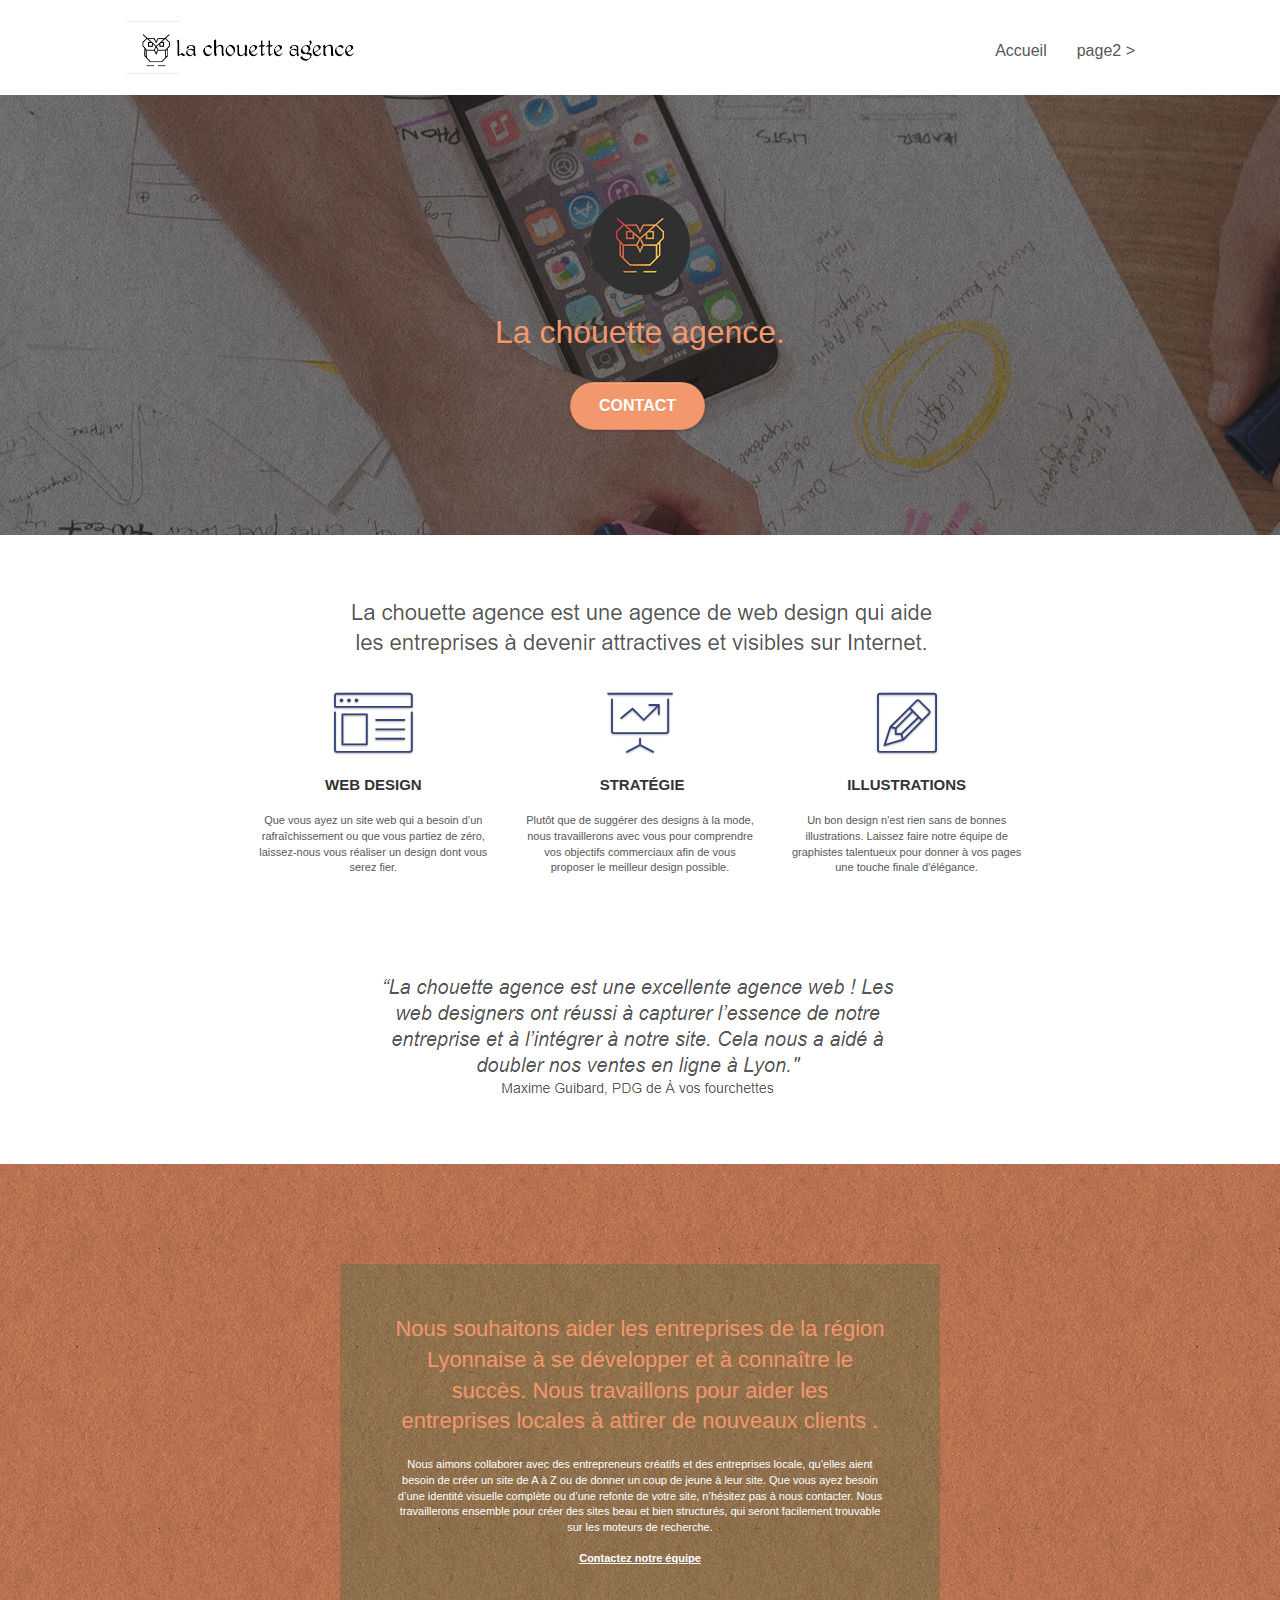
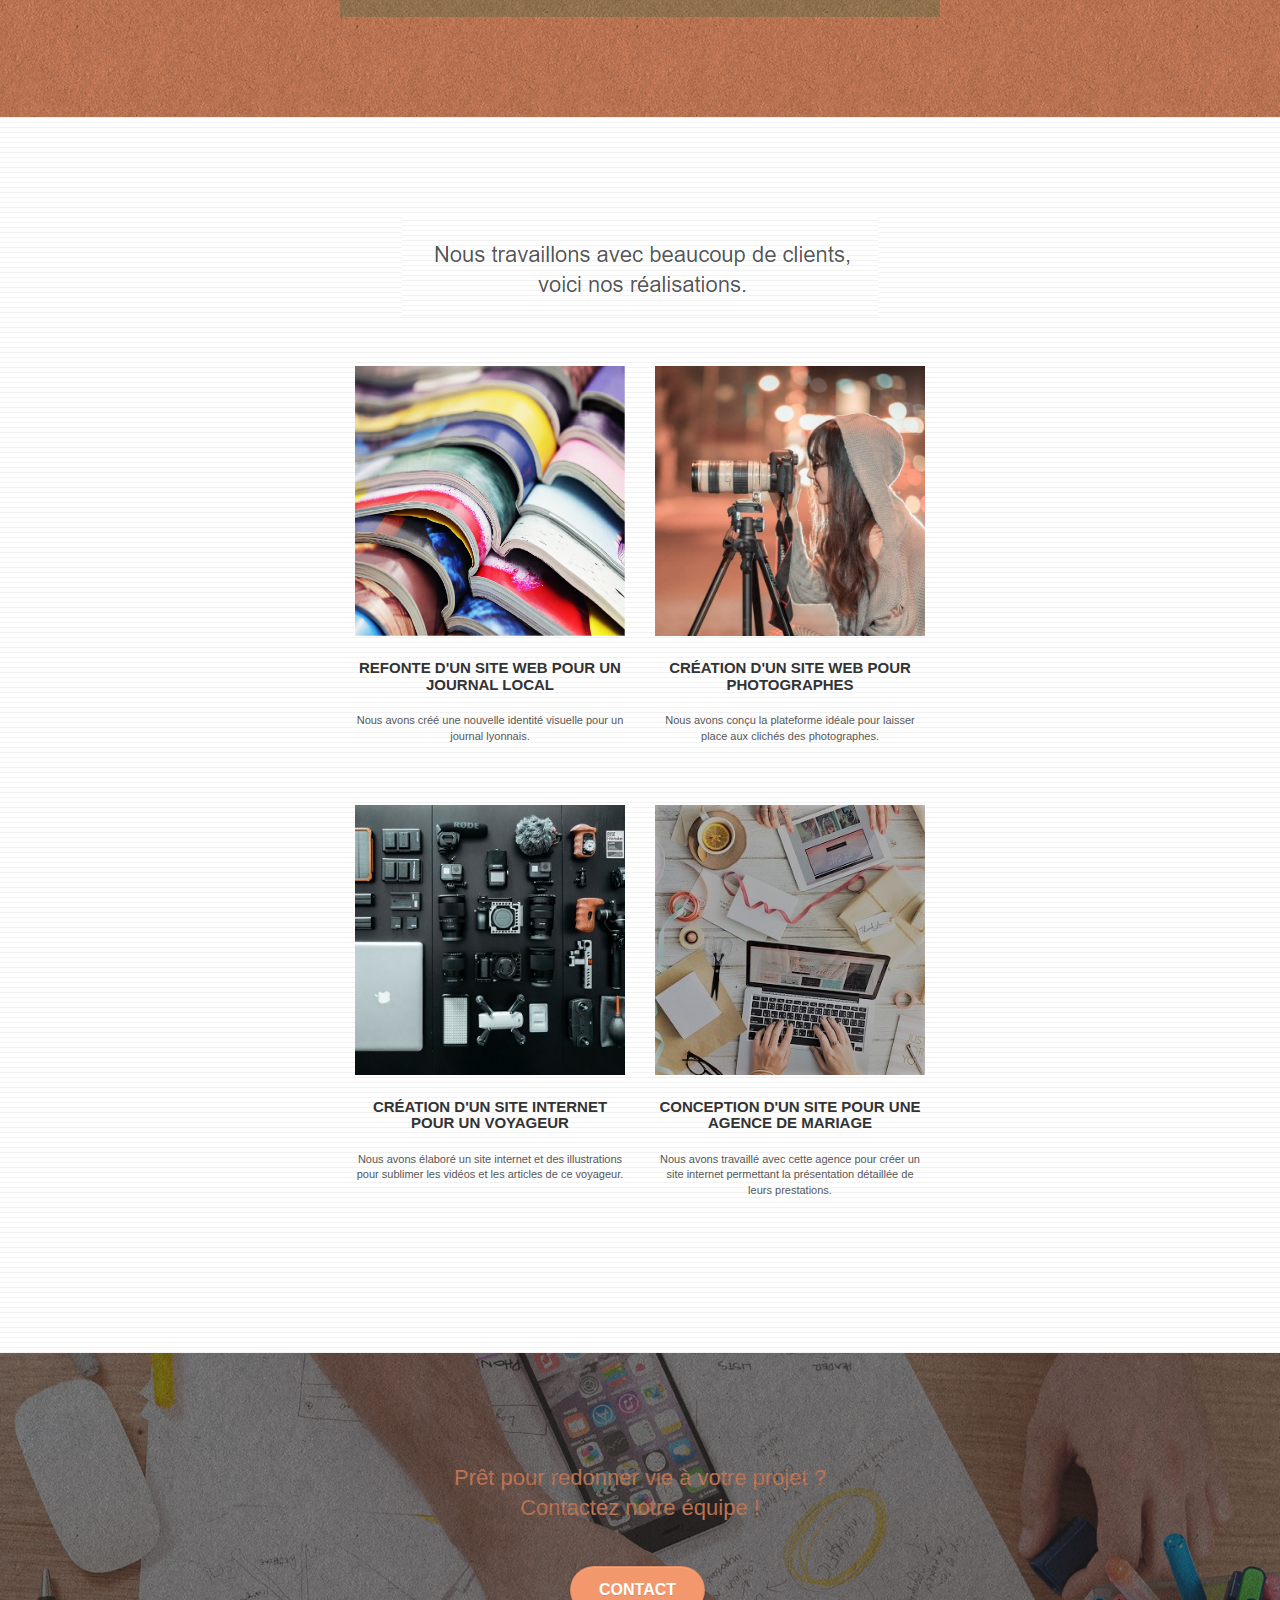
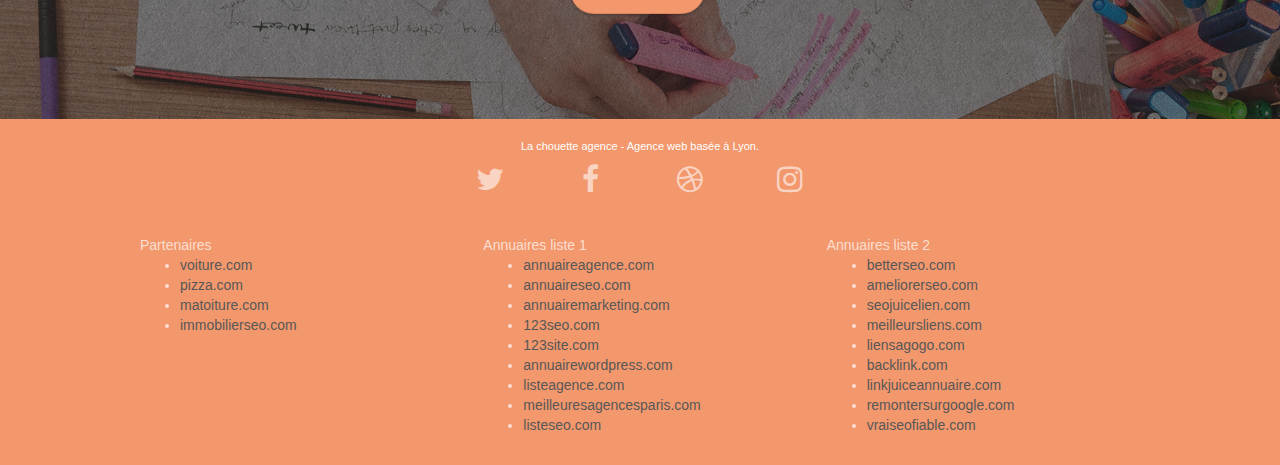
==== index.html @ 84a183bf "1ercommit" ====
<!doctype html>
<html lang="Default">
<head>
    <meta charset="utf-8">
    <meta name="keywords" content="seo, google, site web, site internet, agence design paris, agence design, agence design,agence design,agence design,agence design,agence design,agence design,agence design,agence design">
    <meta name="description" content="">
    <meta name="viewport" content="width=device-width, initial-scale=1.0, viewport-fit=cover">
    <link rel="shortcut icon" type="image/png" href="favicon.jpg">
    
	<link rel="stylesheet" type="text/css" href="./css/bootstrap.css">
	<link rel="stylesheet" type="text/css" href="style.css">
	<link rel="stylesheet" type="text/css" href="./css/font-awesome.css">
	<link rel="stylesheet" type="text/css" href="./css/et-line.css">
	
    
	<script src="./js/jquery-2.1.0.js"></script>
	<script src="./js/bootstrap.js"></script>
	<script src="./js/blocs.js"></script>
	<script src="./js/jquery.touchSwipe.js" defer></script>
	<script src="./js/gmaps.js"></script>

    <title>.</title>

    
<!-- Analytics -->
 
<!-- Analytics END -->
    
</head>
<body>
<!-- Principal conteneur -->
<div class="page-container">
    
<!-- bloc-0 -->
<div class="bloc bgc-white l-bloc " id="bloc-0">
	<div class="container bloc-sm">

		<nav class="navbar row">
			<div class="navbar-header">
				<div class="keywords" style="color:#cccccc;font-size:1px;">Agence web à paris, stratégie web, web design, illustrations, design de site web, site web, web, internet, site internet, site</div>
				<a class="navbar-brand" href="index.html"><img src="img/la-chouette-agence.png" alt="paris web design logo agence web meilleure agence" height="40" /></a>
				<div class="keywords" style="color:#cccccc;font-size:1px;">Agence web à paris, stratégie web, web design, illustrations, design de site web, site web, web, internet, site internet, site</div>
				<button id="nav-toggle" type="button" class="ui-navbar-toggle navbar-toggle" data-toggle="collapse" data-target=".navbar-1">
					<span class="sr-only">Toggle navigation</span><span class="icon-bar"></span><span class="icon-bar"></span><span class="icon-bar"></span>
				</button>
			</div>
			<div class="collapse navbar-collapse navbar-1 special-dropdown-nav">
				<ul class="site-navigation nav navbar-nav">
					<li>
						<a href="index.html">Accueil</a>
					</li>
					<li>
					</li>
					<li>
						<a href="page2.html">page2 &gt;</a>
					</li>
				</ul>
			</div>
		</nav>
	</div>
</div>
<!-- bloc-0 END -->

<!-- bloc-1-presentation -->
<div class="bloc bgc-dark-slate-blue bg-banniere d-bloc bg-t-edge bloc-bg-texture texture-paper b-parallax" id="bloc-1-hero">
	<div class="container bloc-lg">
		<div class="row tight-width-whitespace">
			<div class="col-sm-12">
				<img src="img/logo.png" class="center-block image-resize-mode" width="100" alt="La chouette agence, agence web paris, création logo paris" />
				<h1 class="text-center hero-bloc-text tc-white ">
					La chouette agence.
				</h1>
				<div class="text-center">
					<a href="page2.html" class="btn btn-lg btn-clean btn-rd cta-hero btn-atomic-tangerine" id="cta-hero">Contact</a>
				</div>
			</div>
		</div>
	</div>
</div>
<!-- bloc-1-presentation END -->

<!-- bloc-2-services -->
<div class="bloc bgc-white l-bloc" id="bloc-2-services">
	<div class="container bloc-md">
		<div class="row">
			<div class="col-sm-12 text-center">
				<img alt="agence web, agence web paris, web design paris, stratégie web" src="img/title.png" />
			</div>
		</div>
		<div class="row voffset-lg med-width-whitespace">
			<div class="col-sm-4">
				<div class="text-center">
					<span class="et-icon-browser sm-shadow icon-dark-slate-blue icons icon-lg"></span>
				</div>
				<h3 class="mg-md text-center">
					Web design
				</h3>
				<p class="text-center ">
					Que vous ayez un site web qui a besoin d&rsquo;un rafraîchissement ou que vous partiez de zéro, laissez-nous vous réaliser un design dont vous serez fier.
				</p>
			</div>
			<div class="col-sm-4">
				<div class="text-center">
					<span class="et-icon-presentation sm-shadow icon-dark-slate-blue icons icon-lg"></span>
				</div>
				<h3 class="mg-md text-center">
					&nbsp;Stratégie
				</h3>
				<p class="text-center ">
					Plutôt que de suggérer des designs à la mode, nous travaillerons avec vous pour comprendre vos objectifs commerciaux afin de vous proposer le meilleur design possible.<br>
				</p>
			</div>
			<div class="col-sm-4">
				<div class="text-center">
					<span class="et-icon-edit sm-shadow icon-dark-slate-blue icons icon-lg"></span>
				</div>
				<h3 class="mg-md text-center">
					Illustrations
				</h3>
				<p class="text-center ">
					Un bon design n'est rien sans de bonnes illustrations. Laissez faire notre équipe de graphistes talentueux pour donner à vos pages une touche finale d'élégance.
				</p>
			</div>
		</div>
		<div class="row voffset-lg voffset">
			<div class="col-xs-12 col-md-8 col-md-offset-2 text-center">
				<img alt="agence web, agence web paris, web design paris, stratégie web" src="img/citation.png" />

			</div>
		</div>
	</div>
</div>
<!-- bloc-2-services END -->

<!-- bloc-3-what-i-do -->
<div class="bloc tc-white bgc-atomic-tangerine bg-presentation d-bloc bloc-bg-texture texture-paper b-parallax" id="bloc-3-what-i-do">
	<div class="container bloc-lg">
		<div class="row tight-width-whitespace black-background">
			<div class="col-sm-12">
				<h2 class="mg-md text-center tc-white">
					Nous souhaitons aider les entreprises de la région Lyonnaise à se développer et à connaître le succès. Nous travaillons pour aider les entreprises locales à attirer de nouveaux clients .<br>
				</h2>
				<p class="text-center white">
					Nous aimons collaborer avec des entrepreneurs créatifs et des entreprises locale, qu’elles aient besoin de créer un site de A à Z ou de donner un coup de jeune à leur site. Que vous ayez besoin d’une identité visuelle complète ou d’une refonte de votre site, n’hésitez pas à nous contacter. Nous travaillerons ensemble pour créer des sites beau et bien structurés, qui seront facilement trouvable sur les moteurs de recherche. <br><br><a class="ltc-white bold-link" href="page2.html">Contactez notre équipe</a><br>
				</p>
			</div>
		</div>
	</div>
</div>
<!-- bloc-3-what-i-do END -->

<!-- bloc-4-portfolio -->
<div class="bloc bgc-white bg-lines-h2-bg bg-repeat l-bloc" id="bloc-4-portfolio">
	<div class="container bloc-lg">
		<div class="row">
			<div class="col-sm-12 text-center">
				<img alt="agence web, agence web paris, web design paris, stratégie web" src="img/title2.png" />
			</div>
		</div>
		<div class="row tight-width-whitespace portfolio-row">
			<div class="col-sm-6">
				<a href="#" data-lightbox="img/1.jpg" data-gallery-id="gallery-1" data-caption="Refonte d'un site web pour un journal local" data-frame="snapshot-lb"><img src="img/1.jpg" alt="paris web design logo agence web meilleure agence et refonte site web journal" class="img-responsive portfolio-thumb" /></a>
				<h3 class="mg-md text-center">
					Refonte d'un site web pour un journal local
				</h3>
				<p class="text-center">
					Nous avons créé une nouvelle identité visuelle pour un journal lyonnais.
				</p>
			</div>
			<div class="col-sm-6">
				<a href="#" data-lightbox="img/2.jpg" data-gallery-id="gallery-1" data-caption="Création d'un site web pour photographes" data-frame="snapshot-lb"><img src="img/2.jpg" class="img-responsive portfolio-thumb" alt="paris web design logo agence web meilleure agence, Création d'un site web pour photographes" /></a>
				<h3 class="mg-md text-center">
					Création d'un site web pour photographes
				</h3>
				<p class="text-center">
					Nous avons conçu la plateforme idéale pour laisser place aux clichés des photographes.
				</p>
			</div>
		</div>
		<div class="row tight-width-whitespace portfolio-row">
			<div class="col-sm-6">
				<a href="#" data-lightbox="img/3.bmp" data-gallery-id="gallery-1" data-caption="Création d'un site internet pour un voyageur" data-frame="snapshot-lb"><img src="img/3.bmp" class="img-responsive portfolio-thumb" alt="paris web design logo agence web meilleure agence, Création d'un site web pour voyageur"/></a>
				<h3 class="mg-md text-center">
					Création d'un site internet pour un voyageur
				</h3>
				<p class="text-center">
					Nous avons élaboré un site internet et des illustrations pour sublimer les vidéos et les articles de ce voyageur.
				</p>
			</div>
			<div class="col-sm-6">
				<a href="#" data-lightbox="img/4.bmp" data-gallery-id="gallery-1" data-caption="Conception d'un site pour une agence de mariage" data-frame="snapshot-lb"><img src="img/4.bmp" class="img-responsive portfolio-thumb" alt="paris web design logo agence web meilleure agence, Création d'un site web pour agence de mariage" /></a>
				<h3 class="mg-md text-center">
					Conception d'un site pour une agence de mariage
				</h3>
				<p class="text-center">
					Nous avons travaillé avec cette agence pour créer un site internet permettant la présentation détaillée de leurs prestations.
				</p>
			</div>
		</div>
	</div>
</div>
<!-- bloc-4-portfolio END -->

<!-- bloc-5-cta -->
<div class="bloc bgc-dark-slate-blue bg-banniere d-bloc bloc-bg-texture texture-paper" id="bloc-5-cta">
	<div class="container bloc-lg">
		<div class="row">
			<h2 class="mg-md text-center tc-white">
				Prêt pour redonner vie à votre projet ?<br>Contactez notre équipe !
			</h2>
			<div class="col-sm-12 text-center">
				<a href="page2.html" class="btn btn-atomic-tangerine btn-clean btn-rd btn-lg cta-hero">Contact</a>
			</div>
		</div>
	</div>
</div>
<!-- bloc-5-cta END -->

<!-- Footer - bloc-8 -->
<div class="bloc bgc-atomic-tangerine d-bloc" id="bloc-8">
	<div class="container bloc-sm">
		<div class="row">
			<div class="col-sm-12">
				<p class="text-center white">
					La chouette agence - Agence web basée à Lyon.<br>
				</p>
				<div class="row row-no-gutters social">
					<div class="col-sm-3">
						<div class="text-center">
							<a class="social" href="index.html"><span class="fa fa-twitter icon-md"></span></a>
						</div>
					</div>
					<div class="col-sm-3">
						<div class="text-center">
							<a class="social" href="index.html"><span class="fa fa-facebook icon-md"></span></a>
						</div>
					</div>
					<div class="col-sm-3">
						<div class="text-center">
							<a class="social" href="index.html"><span class="fa fa-dribbble icon-md"></span></a>
						</div>
					</div>
					<div class="col-sm-3">
						<div class="text-center">
							<a class="social" href="index.html"><span class="fa fa-instagram icon-md"></span></a>
						</div>
					</div>
					<div class="keywords" style="color:#F3976C;">Agence web à paris, stratégie web, web design, illustrations, design de site web, site web, web, internet, site internet, site</div>
				</div>
				<div class="row">
					<div class="col-sm-4">
						Partenaires
							<ul>
								<li><a href="voiture.com">voiture.com</a></li>
								<li><a href="pizza.com">pizza.com</a></li>
								<li><a href="matoiture.com">matoiture.com</a></li>
								<li><a href="immobilierseo.com">immobilierseo.com</a></li>
							</ul>		
					</div>
					<div class="col-sm-4">
						Annuaires liste 1
						<ul>
							<li><a href="annuaireagence.com">annuaireagence.com</a></li>
							<li><a href="annuaireseo.com">annuaireseo.com</a></li>
							<li><a href="annuairemarketing.com">annuairemarketing.com</a></li>
							<li><a href="123seoture.com">123seo.com</a></li>
							<li><a href="123site.com">123site.com</a></li>
							<li><a href="annuairewordpress.com">annuairewordpress.com</a></li>
							<li><a href="listeagence.com">listeagence.com</a></li>
							<li><a href="meilleuresagencesparis.com">meilleuresagencesparis.com</a></li>
							<li><a href="listeseo.com">listeseo.com</a></li>
						</ul>
					</div>
					<div class="col-sm-4">
						Annuaires liste 2
						<ul>
							<li><a href="betterseo.com">betterseo.com</a></li>
							<li><a href="ameliorerseo.com">ameliorerseo.com</a></li>
							<li><a href="seojuicelien.com">seojuicelien.com</a></li>
							<li><a href="meilleursliens.com">meilleursliens.com</a></li>
							<li><a href="liensagogo.com">liensagogo.com</a></li>
							<li><a href="backlink.com">backlink.com</a></li>
							<li><a href="linkjuiceannuaire.com">linkjuiceannuaire.com</a></li>
							<li><a href="remontersurgoogle.com">remontersurgoogle.com</a></li>
							<li><a href="vraiseofiable.com">vraiseofiable.com</a></li>
						</ul>
					</div>
				</div>
			</div>
		</div>
	</div>
</div>
<!-- Footer - bloc-8 END -->

</div>
<!-- Principal conteneur END -->
    

</body>
</html>
---- style.css ----
body {
    margin: 0;
    padding: 0;
    background: #FFF;
    overflow-x: hidden;
    -webkit-font-smoothing: antialiased;
    -moz-osx-font-smoothing: grayscale;
}

a,
button {
    transition: all .3s ease-in-out;
    outline: none!important;
}

a:hover {
    text-decoration: none;
    cursor: pointer;
}

#page-loading-blocs-notifaction {
    position: fixed;
    top: 0;
    bottom: 0;
    width: 100%;
    z-index: 100000;
    background: #FFFFFF url("img/pageload-spinner.gif") no-repeat center center;
}

.bloc {
    width: 100%;
    clear: both;
    background: 50% 50% no-repeat;
    padding: 0 50px;
    -webkit-background-size: cover;
    -moz-background-size: cover;
    -o-background-size: cover;
    background-size: cover;
    position: relative;
}

.bloc .container {
    padding-left: 0;
    padding-right: 0;
}

.bloc-lg {
    padding: 100px 50px;
}

.bloc-md {
    padding: 50px;
}

.bloc-sm {
    padding: 20px 50px;
}

.bg-center,
.bg-l-edge,
.bg-r-edge,
.bg-t-edge,
.bg-b-edge,
.bg-tl-edge,
.bg-bl-edge,
.bg-tr-edge,
.bg-br-edge,
.bg-repeat {
    -webkit-background-size: auto!important;
    -moz-background-size: auto!important;
    -o-background-size: auto!important;
    background-size: auto!important;
}

.bg-repeat {
    background: repeat;
}

.bg-t-edge {
    background: top no-repeat;
}

.bloc-bg-texture::before {
    content: "";
    background-size: 2px 2px;
    position: absolute;
    top: 0;
    bottom: 0;
    left: 0;
    right: 0;
}

.texture-paper::before {
    background: url("img/texture-paper.png");
    background-size: 280px 280px;
}

.b-parallax {
    background-attachment: fixed;
}

.d-bloc {
    color: rgba(255, 255, 255, .7);
}

.d-bloc button:hover {
    color: rgba(255, 255, 255, .9);
}

.d-bloc .icon-round,
.d-bloc .icon-square,
.d-bloc .icon-rounded,
.d-bloc .icon-semi-rounded-a,
.d-bloc .icon-semi-rounded-b {
    border-color: rgba(255, 255, 255, .9);
}

.d-bloc .divider-h span {
    border-color: rgba(255, 255, 255, .2);
}

.d-bloc .a-btn,
.d-bloc .navbar a,
.d-bloc .navbar-brand,
.d-bloc a .icon-sm,
.d-bloc a .icon-md,
.d-bloc a .icon-lg,
.d-bloc a .icon-xl,
.d-bloc h1 a,
.d-bloc h2 a,
.d-bloc h3 a,
.d-bloc h4 a,
.d-bloc h5 a,
.d-bloc h6 a,
.d-bloc p a {
    color: rgba(255, 255, 255, .6);
}

.d-bloc .a-btn:hover,
.d-bloc .navbar a:hover,
.d-bloc .navbar-brand:hover,
.d-bloc a:hover .icon-sm,
.d-bloc a:hover .icon-md,
.d-bloc a:hover .icon-lg,
.d-bloc a:hover .icon-xl,
.d-bloc h1 a:hover,
.d-bloc h2 a:hover,
.d-bloc h3 a:hover,
.d-bloc h4 a:hover,
.d-bloc h5 a:hover,
.d-bloc h6 a:hover,
.d-bloc p a:hover {
    color: rgba(255, 255, 255, 1);
}

.d-bloc .navbar-toggle .icon-bar {
    background: rgba(255, 255, 255, 1);
}

.d-bloc .btn-wire,
.d-bloc .btn-wire:hover {
    color: rgba(255, 255, 255, 1);
    border-color: rgba(255, 255, 255, 1);
}

.d-bloc .panel {
    color: rgba(0, 0, 0, .5);
}

.d-bloc .panel button:hover {
    color: rgba(0, 0, 0, .7);
}

.d-bloc .panel icon {
    border-color: rgba(0, 0, 0, .7);
}

.d-bloc .panel .divider-h span {
    border-color: rgba(0, 0, 0, .1);
}

.d-bloc .panel .a-btn {
    color: rgba(0, 0, 0, .6);
}

.d-bloc .panel .a-btn:hover {
    color: rgba(0, 0, 0, 1);
}

.d-bloc .panel .btn-wire,
.d-bloc .panel .btn-wire:hover {
    color: rgba(0, 0, 0, .7);
    border-color: rgba(0, 0, 0, .3);
}

.d-bloc .panel,
.l-bloc {
    color: rgba(0, 0, 0, .5);
}

.d-bloc .panel button:hover,
.l-bloc button:hover {
    color: rgba(0, 0, 0, .7);
}

.l-bloc .icon-round,
.l-bloc .icon-square,
.l-bloc .icon-rounded,
.l-bloc .icon-semi-rounded-a,
.l-bloc .icon-semi-rounded-b {
    border-color: rgba(0, 0, 0, .7);
}

.d-bloc .panel .divider-h span,
.l-bloc .divider-h span {
    border-color: rgba(0, 0, 0, .1);
}

.d-bloc .panel .a-btn,
.l-bloc .a-btn,
.l-bloc .navbar a,
.l-bloc .navbar-brand,
.l-bloc a .icon-sm,
.l-bloc a .icon-md,
.l-bloc a .icon-lg,
.l-bloc a .icon-xl,
.l-bloc h1 a,
.l-bloc h2 a,
.l-bloc h3 a,
.l-bloc h4 a,
.l-bloc h5 a,
.l-bloc h6 a,
.l-bloc p a {
    color: rgba(0, 0, 0, .6);
}

.d-bloc .panel .a-btn:hover,
.l-bloc .a-btn:hover,
.l-bloc .navbar a:hover,
.l-bloc .navbar-brand:hover,
.l-bloc a:hover .icon-sm,
.l-bloc a:hover .icon-md,
.l-bloc a:hover .icon-lg,
.l-bloc a:hover .icon-xl,
.l-bloc h1 a:hover,
.l-bloc h2 a:hover,
.l-bloc h3 a:hover,
.l-bloc h4 a:hover,
.l-bloc h5 a:hover,
.l-bloc h6 a:hover,
.l-bloc p a:hover {
    color: rgba(0, 0, 0, 1);
}

.l-bloc .navbar-toggle .icon-bar {
    color: rgba(0, 0, 0, .6);
}

.d-bloc .panel .btn-wire,
.d-bloc .panel .btn-wire:hover,
.l-bloc .btn-wire,
.l-bloc .btn-wire:hover {
    color: rgba(0, 0, 0, .7);
    border-color: rgba(0, 0, 0, .3);
}

.voffset {
    margin-top: 30px;
}

.voffset-lg {
    margin-top: 80px;
}

.row-no-gutters {
    margin-right: 0;
    margin-left: 0;
}

.row.row-no-gutters > [class^="col-"],
.row.row-no-gutters > [class*=" col-"] {
    padding-right: 0;
    padding-left: 0;
}

#bloc-1-hero h1 {
    font-size: 32px;
}

.navbar {
    margin-bottom: 0;
    z-index: 1;
}

.navbar-brand {
    height: auto;
    padding: 3px 15px;
    font-size: 25px;
    font-weight: normal;
    font-weight: 600;
    line-height: 44px;
}

.navbar-brand img {
    max-height: 200px;
    margin: 0 5px 0 0;
    display: inline;
}

.navbar-brand img[src$=svg] {
    min-width: 100px;
}

.nav-center .navbar-brand img {
    margin: 0;
}

.navbar .nav {
    padding-top: 2px;
    margin-right: -16px;
    float: right;
    z-index: 1;
}

.nav > li {
    float: left;
    margin-top: 4px;
    font-size: 16px;
}

.navbar-nav .open .dropdown-menu > li > a {
    text-align: inherit;
}

.nav > li a:hover,
.nav > li a:focus {
    background: transparent;
}

.navbar-toggle {
    margin: 10px 10px 0 0;
    border: 0px;
}

.navbar-toggle:hover {
    background: transparent!important;
}

.navbar-toggle .icon-bar {
    background-color: rgba(0, 0, 0, .5);
    width: 26px;
}

.nav-invert .navbar .nav {
    float: left;
}

.nav-invert .navbar-header,
.nav-invert .navbar-brand {
    float: right;
    position: relative;
    z-index: 2;
}

@media (min-width: 768px) {
    .site-navigation {
        position: absolute;
        top: 50%;
        right: 20px;
        transform: translate(0, -50%);
        -webkit-transform: translateY(-50%);
    }
    .nav > li .dropdown-menu a,
    .nav > li .dropdown-menu a:hover {
        color: #484848;
    }
    .nav-invert .site-navigation {
        left: 0;
        right: 0;
    }
    .nav-center {
        text-align: center;
    }
    .nav-center .navbar-header {
        width: 100%;
    }
    .nav-center .navbar-header,
    .nav-center .navbar-brand,
    .nav-center .nav > li {
        float: none;
        display: inline-block;
    }
    .nav-center .site-navigation {
        position: relative;
        width: 100%;
        right: 0;
        margin-right: 0px;
        margin-top: 20px;
    }
    .nav-center.mini-nav .navbar-toggle {
        float: none;
        margin: 10px auto 0;
    }
}

.nav > li > .dropdown a {
    background: none!important;
    display: block;
    padding: 14px 15px;
}

nav .caret {
    margin: 0 5px;
}

.dropdown-menu .dropdown-menu {
    top: -8px;
    left: 100%;
}

.dropdown-menu .dropmenu-flow-right {
    top: 100%;
    left: 0;
    margin-left: -1px;
    border-top-left-radius: 0;
    border-top-right-radius: 0;
}

.dropdown-menu .dropdown span {
    border: 4px solid black;
    border-top-color: transparent;
    border-right-color: transparent;
    border-bottom-color: transparent;
    margin: 6px -5px 0 0!important;
    float: right;
}

.mg-md {
    margin-top: 10px;
    margin-bottom: 20px;
}

.mg-lg {
    margin-top: 10px;
    margin-bottom: 40px;
}

.btn {
    margin: 0 5px 5px 0;
}

.btn.pull-right {
    margin: 0 0 5px 5px;
}

.btn-d,
.btn-d:hover,
.btn-d:focus {
    color: #FFF;
    background: rgba(0, 0, 0, .3);
}

button {
    outline: none!important;
}

.btn-rd {
    border-radius: 40px;
}

.btn-clean {
    border: 1px solid rgba(0, 0, 0, .08);
    border-bottom-color: rgba(0, 0, 0, .1);
    text-shadow: 0 1px 0 rgba(0, 0, 1, .1);
    box-shadow: 0 1px 3px rgba(0, 0, 1, .25), inset 0 1px 0 0 rgba(255, 255, 255, .15);
}

.icon-md {
    font-size: 30px!important;
}

.icon-lg {
    font-size: 60px!important;
}

.sm-shadow {
    text-shadow: 0 1px 2px rgba(0, 0, 0, .3);
}

.panel-sq,
.panel-sq .panel-heading,
.panel-sq .panel-footer {
    border-radius: 0;
}

.panel-rd {
    border-radius: 30px;
}

.panel-rd .panel-heading {
    border-radius: 29px 29px 0 0;
}

.panel-rd .panel-footer {
    border-radius: 0 0 29px 29px;
}

.form-control {
    border-color: rgba(0, 0, 0, .1);
    box-shadow: none;
}

.scrollToTop {
    width: 40px;
    height: 40px;
    position: fixed;
    bottom: 20px;
    right: 20px;
    opacity: 0;
    z-index: 500;
    transition: all .3s ease-in-out;
}

.scrollToTop span {
    margin-top: 6px;
}

.showScrollTop {
    font-size: 14px;
    opacity: 1;
}

a[data-lightbox] {
    position: relative;
    display: block;
    text-align: center;
}

a[data-lightbox]:hover::before {
    content: "+";
    font-family: "HelveticaNeue-Light", "Helvetica Neue Light", "Helvetica Neue", Helvetica, Arial;
    font-size: 32px;
    width: 50px;
    height: 50px;
    margin-left: -25px;
    border-radius: 50%;
    background: rgba(0, 0, 0, .6);
    color: #FFF;
    font-weight: 100;
    z-index: 1;
    position: absolute;
    top: 50%;
    transform: translateY(-50%);
    -webkit-transform: translateY(-50%);
}

a[data-lightbox]:hover img {
    opacity: 0.6;
    -webkit-animation-fill-mode: none;
    animation-fill-mode: none;
}

#lightbox-modal {
    display: flex;
    align-items: center;
}

#lightbox-modal .modal-dialog {
    width: 90%;
    max-width: 900px;
    margin: 0 auto 0;
}

#lightbox-modal .modal-dialog img {
    max-height: 90vh;
    margin: 0 auto;
}

.lightbox-caption {
    padding: 20px;
    color: #FFF;
    background: rgba(0, 0, 0, .5);
    position: absolute;
    left: 15px;
    right: 15px;
    bottom: 5px;
}

.close-lightbox {
    color: #FFF;
    font-size: 30px;
    position: absolute;
    top: 20px;
    right: 20px;
    z-index: 20;
    background: rgba(0, 0, 0, .5);
    border: none;
    line-height: 30px;
    padding: 0 9px 5px;
    opacity: 0.3;
}

.close-lightbox:hover,
.next-lightbox:hover,
.prev-lightbox:hover {
    opacity: 1.0;
    color: #FFF;
}

.next-lightbox,
.prev-lightbox {
    font-size: 20px;
    color: rgba(255, 255, 255, .9);
    background: rgba(0, 0, 0, .5);
    transition: all .2s ease-in-out;
    position: absolute;
    top: 45%;
    z-index: 1;
    opacity: 0.4;
}

.next-lightbox {
    padding: 6px 8px 1px 13px;
    right: 25px;
}

.prev-lightbox {
    padding: 6px 13px 1px 10px;
    left: 25px;
}

.snapshot-lb .modal-body {
    padding-bottom: 45px;
}

.snapshot-lb .lightbox-caption {
    padding: 0;
    color: rgba(0, 0, 0, .5);
    background: none;
}

h1,
h2,
h3,
h4,
h5,
h6,
p,
label,
.btn,
a {
    font-family: "helvetica";
    font-weight: 400;
    color: #575757!important;
}

.container {
    max-width: 1000px;
}

.hero-bloc-text {
    font-size: 38px;
}

.hero-bloc-text-sub {
    font-size: 36px;
}

.statement-bloc-text {
    line-height: 26px;
    font-style: italic;
    font-size: 20px;
    text-align: center;
    font-weight: lighter;
    max-width: 520px;
    margin: auto auto auto auto;
}

p {
    font-size: 11px;
}

.tight-width-whitespace {
    max-width: 600px;
    margin: auto auto auto auto;
}

.h1 {
    font-size: 20px;
    font-family: "Open Sans";
}

.cta-hero {
    margin-top: 22px;
    color: #FFFFFF!important;
    text-transform: uppercase;
    padding: 12px 28px 12px 28px;
    font-size: 16px;
    font-weight: 700;
}

.social {
    max-width: 400px;
    margin: auto auto auto auto;
}

h2 {
    font-size: 22px;
    line-height: 1.4em;
}

h3 {
    font-size: 15px;
    text-transform: uppercase;
    font-weight: 700;
    color: #333333!important;
}

.med-width-whitespace {
    max-width: 800px;
    margin: auto auto auto auto;
    box-shadow: 0px 0px 0px #000000;
}

h1 {
    color: #333333!important;
}

h4 {
    color: #333333!important;
}

.icons {
    margin-bottom: 14px;
    margin-top: 24px;
}

.white {
    color: #FFFFFF!important;
}

.portfolio-thumb {
    margin-bottom: 24px;
}

.portfolio-row {
    margin-bottom: 44px;
    margin-top: 50px;
}

.avatar {
    box-shadow: 0px 4px 9px rgba(0, 0, 0, 0.3);
}

.black-background {
    background-color: rgba(165, 147, 99, 0.7);
    padding: 40px 40px 40px 40px;
}

.bold-link {
    font-weight: 900;
    text-decoration: underline!important;
}

.bgc-white {
    background-color: #FFFFFF;
}

.bgc-dark-slate-blue {
    background-color: #364577;
}

.bgc-atomic-tangerine {
    background-color: #F3976C;
}

.tc-white {
    color: #F3976C!important;
}

.btn-atomic-tangerine {
    background: #F3976C;
    color: #FFFFFF!important;
}

.btn-atomic-tangerine:hover {
    background: #c27956!important;
    color: #FFFFFF!important;
}

.ltc-white {
    color: #FFFFFF!important;
}

.ltc-white:hover {
    color: #cccccc!important;
}

.ltc-atomic-tangerine {
    color: #F3976C!important;
}

.ltc-atomic-tangerine:hover {
    color: #c27956!important;
}

.icon-dark-slate-blue {
    color: #364577!important;
    border-color: #364577!important;
}

.bg-dots-bg {
    background-image: url("img/dots-bg.png");
}

.bg-lines-h2-bg {
    background-image: url("img/lines-h2-bg.png");
}

.bg-banniere {
    background-image: url("img/la-chouette-agence-banniere.jpg");
}

.bg-presentation {
    background-image: url("img/image-de-presentation.bmp");
}

@media (max-width: 1024px) {
    .bloc {
        padding-left: 20px;
        padding-right: 20px;
    }
    .bloc.full-width-bloc,
    .bloc-tile-2.full-width-bloc .container,
    .bloc-tile-3.full-width-bloc .container,
    .bloc-tile-4.full-width-bloc .container {
        padding-left: 0;
        padding-right: 0;
    }
}

@media (max-width: 992px) and (min-width: 768px) {
    .navbar .nav {
        max-width: 80%
    }
    .nav-center.navbar .nav {
        max-width: 100%
    }
}

@media only screen and (min-device-width: 768px) and (max-device-width: 1024px) and (orientation: landscape) {
    .b-parallax {
        background-attachment: scroll;
    }
}

@media only screen and (min-device-width: 1024px) and (max-device-width: 1366px) and (-webkit-min-device-pixel-ratio: 1.5) {
    .b-parallax {
        background-attachment: scroll;
    }
}

@media (max-width: 991px) {
    .container {
        width: 100%;
    }
    .b-parallax {
        background-attachment: scroll;
    }
    .page-container,
    #hero-bloc {
        overflow-x: hidden;
        position: relative;
    }
    .bloc {
        padding-left: constant(safe-area-inset-left);
        padding-right: constant(safe-area-inset-right);
    }
    .bloc-group,
    .bloc-group .bloc {
        display: block;
        width: 100%;
    }
    .bloc-fill-screen .fill-bloc-top-edge,
    .bloc-fill-screen .fill-bloc-bottom-edge {
        padding: 0 20px;
        padding-left: constant(safe-area-inset-left);
        padding-right: constant(safe-area-inset-right);
    }
}

@media (max-width: 767px) {
    .page-container {
        overflow-x: hidden;
        position: relative;
    }
    h1,
    h2,
    h3,
    h4,
    h5,
    h6,
    p,
    #disqus_thread {
        padding-left: 10px!important;
        padding-right: 10px!important;
    }
    .b-parallax {
        background-attachment: scroll;
    }
    .navbar .nav {
        padding-top: 0;
        border-top: 1px solid rgba(0, 0, 0, .2);
        float: none!important;
    }
    .navbar.row {
        margin-left: 0;
        margin-right: 0;
    }
    .site-navigation {
        position: inherit;
        transform: none;
        -webkit-transform: none;
        -ms-transform: none;
    }
    .nav > li {
        margin-top: 0;
        border-bottom: 1px solid rgba(0, 0, 0, .1);
        background: rgba(0, 0, 0, .05);
        text-align: left;
        padding-left: 15px;
        width: 100%;
    }
    .nav > li:hover {
        background: rgba(0, 0, 0, .08);
    }
    .dropdown .dropdown a .caret {
        float: none;
        margin: 5px 0 0 10px!important;
        border: 4px solid black;
        border-bottom-color: transparent;
        border-right-color: transparent;
        border-left-color: transparent;
    }
    #hero-bloc .navbar .nav {
        background: rgba(0, 0, 0, .8);
    }
    #hero-bloc .navbar .nav a {
        color: rgba(255, 255, 255, .6);
    }
    .hero {
        padding: 50px 0;
    }
    .hero-nav {
        left: -1px;
        right: -1px;
    }
    .navbar-collapse {
        padding: 0;
        overflow-x: hidden;
        -webkit-box-shadow: none;
        box-shadow: none;
    }
    .navbar-brand img {
        max-height: 40px;
        width: auto;
    }
    .nav-invert .navbar-header {
        float: none;
        width: 100%;
    }
    .nav-invert .navbar-toggle {
        float: left;
        margin-left: 10px;
    }
    .bloc {
        padding-left: 0;
        padding-right: 0;
    }
    .bloc-xxl,
    .bloc-xl,
    .bloc-lg {
        padding: 40px 0;
    }
    .bloc-sm,
    .bloc-md {
        padding-left: 0;
        padding-right: 0;
    }
    .bloc-tile-2 .container,
    .bloc-tile-3 .container,
    .bloc-tile-4 .container,
    .bloc-fill-screen .fill-bloc-top-edge,
    .bloc-fill-screen .fill-bloc-bottom-edge {
        padding-left: 0;
        padding-right: 0;
    }
    .a-block {
        padding: 0 10px;
    }
    .btn-dwn {
        display: none;
    }
    .voffset {
        margin-top: 5px;
    }
    .voffset-md {
        margin-top: 20px;
    }
    .voffset-lg {
        margin-top: 30px;
    }
    form {
        padding: 5px;
    }
    .close-lightbox {
        display: inline-block;
    }
    .blocsapp-device-iphone5 {
        background-size: 216px 425px;
        padding-top: 60px;
        width: 216px;
        height: 425px;
    }
    .blocsapp-device-iphone5 img {
        width: 180px;
        height: 320px;
    }
}

@media (max-width: 400px) {
    .bloc {
        padding-left: 0;
        padding-right: 0;
    }
}

@media (max-width: 767px) {
    .bloc-mob-center-text {
        text-align: center;
    }
}
---- css/et-line.css ----
@font-face {
    font-family: et-line;
    src: url(../fonts/et-line.eot);
    src: url(../fonts/et-line.eot?#iefix) format('embedded-opentype'), url(../fonts/et-line.woff) format('woff'), url(../fonts/et-line.ttf) format('truetype'), url(../fonts/et-line.svg#et-line) format('svg');
    font-weight: 400;
    font-style: normal
}

.et-icon-adjustments,
.et-icon-alarmclock,
.et-icon-anchor,
.et-icon-aperture,
.et-icon-attachment,
.et-icon-bargraph,
.et-icon-basket,
.et-icon-beaker,
.et-icon-bike,
.et-icon-book-open,
.et-icon-briefcase,
.et-icon-browser,
.et-icon-calendar,
.et-icon-camera,
.et-icon-caution,
.et-icon-chat,
.et-icon-circle-compass,
.et-icon-clipboard,
.et-icon-clock,
.et-icon-cloud,
.et-icon-compass,
.et-icon-desktop,
.et-icon-dial,
.et-icon-document,
.et-icon-documents,
.et-icon-download,
.et-icon-dribbble,
.et-icon-edit,
.et-icon-envelope,
.et-icon-expand,
.et-icon-facebook,
.et-icon-flag,
.et-icon-focus,
.et-icon-gears,
.et-icon-genius,
.et-icon-gift,
.et-icon-global,
.et-icon-globe,
.et-icon-googleplus,
.et-icon-grid,
.et-icon-happy,
.et-icon-hazardous,
.et-icon-heart,
.et-icon-hotairballoon,
.et-icon-hourglass,
.et-icon-key,
.et-icon-laptop,
.et-icon-layers,
.et-icon-lifesaver,
.et-icon-lightbulb,
.et-icon-linegraph,
.et-icon-linkedin,
.et-icon-lock,
.et-icon-magnifying-glass,
.et-icon-map,
.et-icon-map-pin,
.et-icon-megaphone,
.et-icon-mic,
.et-icon-mobile,
.et-icon-newspaper,
.et-icon-notebook,
.et-icon-paintbrush,
.et-icon-paperclip,
.et-icon-pencil,
.et-icon-phone,
.et-icon-picture,
.et-icon-pictures,
.et-icon-piechart,
.et-icon-presentation,
.et-icon-pricetags,
.et-icon-printer,
.et-icon-profile-female,
.et-icon-profile-male,
.et-icon-puzzle,
.et-icon-quote,
.et-icon-recycle,
.et-icon-refresh,
.et-icon-ribbon,
.et-icon-rss,
.et-icon-sad,
.et-icon-scissors,
.et-icon-scope,
.et-icon-search,
.et-icon-shield,
.et-icon-speedometer,
.et-icon-strategy,
.et-icon-streetsign,
.et-icon-tablet,
.et-icon-target,
.et-icon-telescope,
.et-icon-toolbox,
.et-icon-tools,
.et-icon-tools-2,
.et-icon-trophy,
.et-icon-tumblr,
.et-icon-twitter,
.et-icon-upload,
.et-icon-video,
.et-icon-wallet,
.et-icon-wine {
    font-family: et-line;
    speak: none;
    font-style: normal;
    font-weight: 400;
    font-variant: normal;
    text-transform: none;
    line-height: 1;
    -webkit-font-smoothing: antialiased;
    -moz-osx-font-smoothing: grayscale;
    display: inline-block
}

.et-icon-mobile:before {
    content: "\e000"
}

.et-icon-laptop:before {
    content: "\e001"
}

.et-icon-desktop:before {
    content: "\e002"
}

.et-icon-tablet:before {
    content: "\e003"
}

.et-icon-phone:before {
    content: "\e004"
}

.et-icon-document:before {
    content: "\e005"
}

.et-icon-documents:before {
    content: "\e006"
}

.et-icon-search:before {
    content: "\e007"
}

.et-icon-clipboard:before {
    content: "\e008"
}

.et-icon-newspaper:before {
    content: "\e009"
}

.et-icon-notebook:before {
    content: "\e00a"
}

.et-icon-book-open:before {
    content: "\e00b"
}

.et-icon-browser:before {
    content: "\e00c"
}

.et-icon-calendar:before {
    content: "\e00d"
}

.et-icon-presentation:before {
    content: "\e00e"
}

.et-icon-picture:before {
    content: "\e00f"
}

.et-icon-pictures:before {
    content: "\e010"
}

.et-icon-video:before {
    content: "\e011"
}

.et-icon-camera:before {
    content: "\e012"
}

.et-icon-printer:before {
    content: "\e013"
}

.et-icon-toolbox:before {
    content: "\e014"
}

.et-icon-briefcase:before {
    content: "\e015"
}

.et-icon-wallet:before {
    content: "\e016"
}

.et-icon-gift:before {
    content: "\e017"
}

.et-icon-bargraph:before {
    content: "\e018"
}

.et-icon-grid:before {
    content: "\e019"
}

.et-icon-expand:before {
    content: "\e01a"
}

.et-icon-focus:before {
    content: "\e01b"
}

.et-icon-edit:before {
    content: "\e01c"
}

.et-icon-adjustments:before {
    content: "\e01d"
}

.et-icon-ribbon:before {
    content: "\e01e"
}

.et-icon-hourglass:before {
    content: "\e01f"
}

.et-icon-lock:before {
    content: "\e020"
}

.et-icon-megaphone:before {
    content: "\e021"
}

.et-icon-shield:before {
    content: "\e022"
}

.et-icon-trophy:before {
    content: "\e023"
}

.et-icon-flag:before {
    content: "\e024"
}

.et-icon-map:before {
    content: "\e025"
}

.et-icon-puzzle:before {
    content: "\e026"
}

.et-icon-basket:before {
    content: "\e027"
}

.et-icon-envelope:before {
    content: "\e028"
}

.et-icon-streetsign:before {
    content: "\e029"
}

.et-icon-telescope:before {
    content: "\e02a"
}

.et-icon-gears:before {
    content: "\e02b"
}

.et-icon-key:before {
    content: "\e02c"
}

.et-icon-paperclip:before {
    content: "\e02d"
}

.et-icon-attachment:before {
    content: "\e02e"
}

.et-icon-pricetags:before {
    content: "\e02f"
}

.et-icon-lightbulb:before {
    content: "\e030"
}

.et-icon-layers:before {
    content: "\e031"
}

.et-icon-pencil:before {
    content: "\e032"
}

.et-icon-tools:before {
    content: "\e033"
}

.et-icon-tools-2:before {
    content: "\e034"
}

.et-icon-scissors:before {
    content: "\e035"
}

.et-icon-paintbrush:before {
    content: "\e036"
}

.et-icon-magnifying-glass:before {
    content: "\e037"
}

.et-icon-circle-compass:before {
    content: "\e038"
}

.et-icon-linegraph:before {
    content: "\e039"
}

.et-icon-mic:before {
    content: "\e03a"
}

.et-icon-strategy:before {
    content: "\e03b"
}

.et-icon-beaker:before {
    content: "\e03c"
}

.et-icon-caution:before {
    content: "\e03d"
}

.et-icon-recycle:before {
    content: "\e03e"
}

.et-icon-anchor:before {
    content: "\e03f"
}

.et-icon-profile-male:before {
    content: "\e040"
}

.et-icon-profile-female:before {
    content: "\e041"
}

.et-icon-bike:before {
    content: "\e042"
}

.et-icon-wine:before {
    content: "\e043"
}

.et-icon-hotairballoon:before {
    content: "\e044"
}

.et-icon-globe:before {
    content: "\e045"
}

.et-icon-genius:before {
    content: "\e046"
}

.et-icon-map-pin:before {
    content: "\e047"
}

.et-icon-dial:before {
    content: "\e048"
}

.et-icon-chat:before {
    content: "\e049"
}

.et-icon-heart:before {
    content: "\e04a"
}

.et-icon-cloud:before {
    content: "\e04b"
}

.et-icon-upload:before {
    content: "\e04c"
}

.et-icon-download:before {
    content: "\e04d"
}

.et-icon-target:before {
    content: "\e04e"
}

.et-icon-hazardous:before {
    content: "\e04f"
}

.et-icon-piechart:before {
    content: "\e050"
}

.et-icon-speedometer:before {
    content: "\e051"
}

.et-icon-global:before {
    content: "\e052"
}

.et-icon-compass:before {
    content: "\e053"
}

.et-icon-lifesaver:before {
    content: "\e054"
}

.et-icon-clock:before {
    content: "\e055"
}

.et-icon-aperture:before {
    content: "\e056"
}

.et-icon-quote:before {
    content: "\e057"
}

.et-icon-scope:before {
    content: "\e058"
}

.et-icon-alarmclock:before {
    content: "\e059"
}

.et-icon-refresh:before {
    content: "\e05a"
}

.et-icon-happy:before {
    content: "\e05b"
}

.et-icon-sad:before {
    content: "\e05c"
}

.et-icon-facebook:before {
    content: "\e05d"
}

.et-icon-twitter:before {
    content: "\e05e"
}

.et-icon-googleplus:before {
    content: "\e05f"
}

.et-icon-rss:before {
    content: "\e060"
}

.et-icon-tumblr:before {
    content: "\e061"
}

.et-icon-linkedin:before {
    content: "\e062"
}

.et-icon-dribbble:before {
    content: "\e063"
}
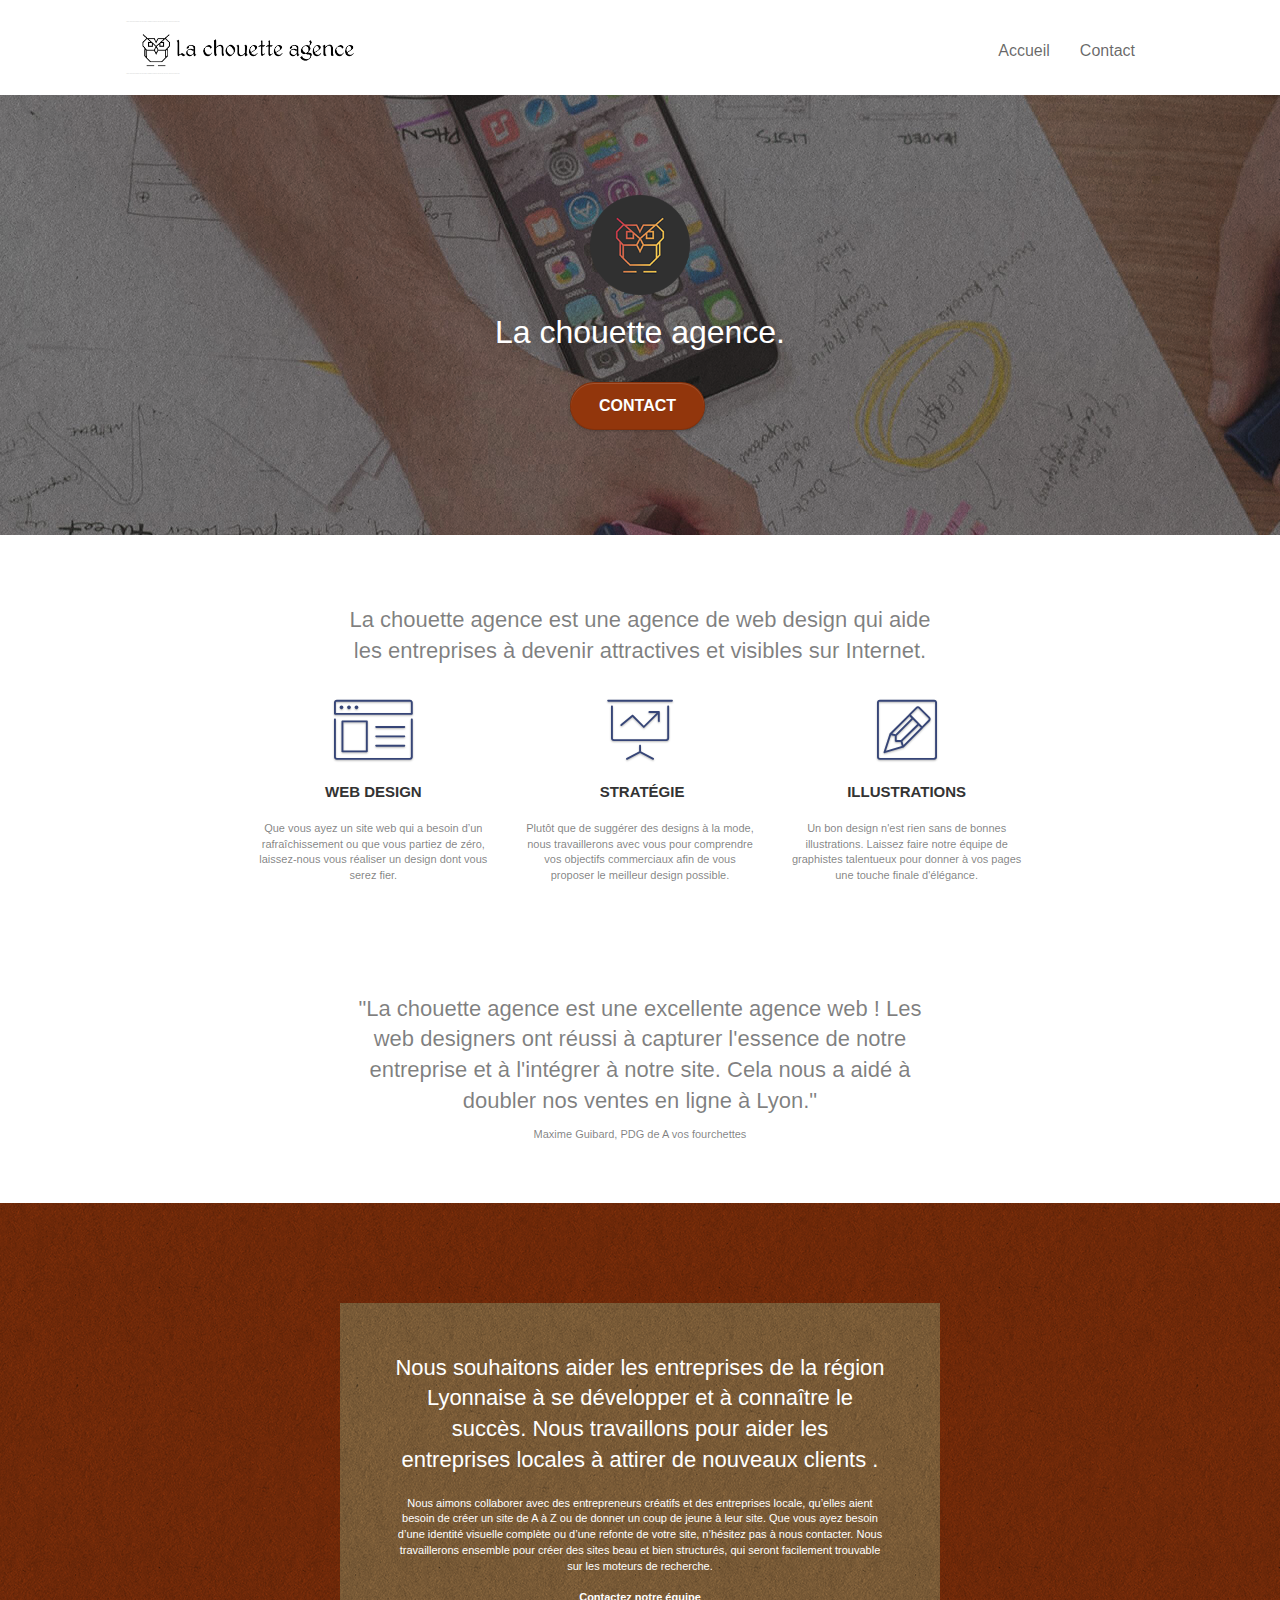
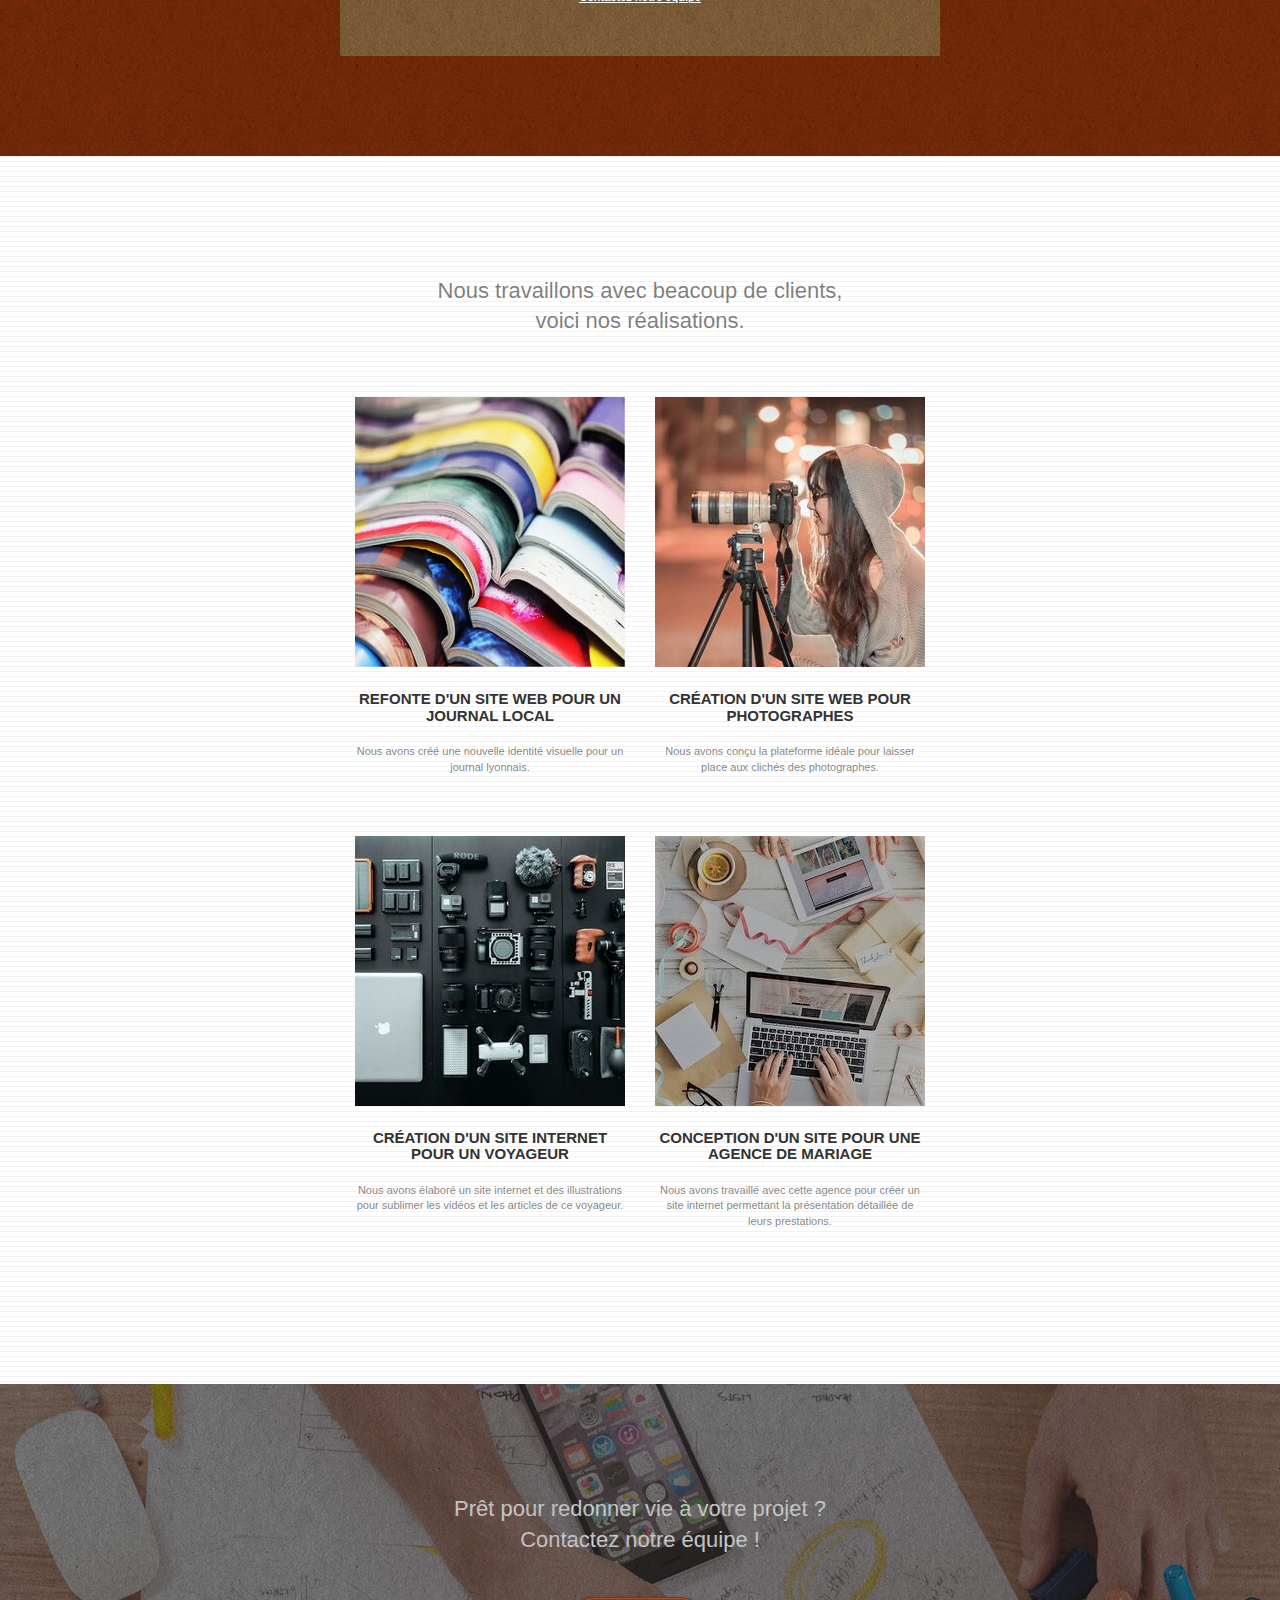
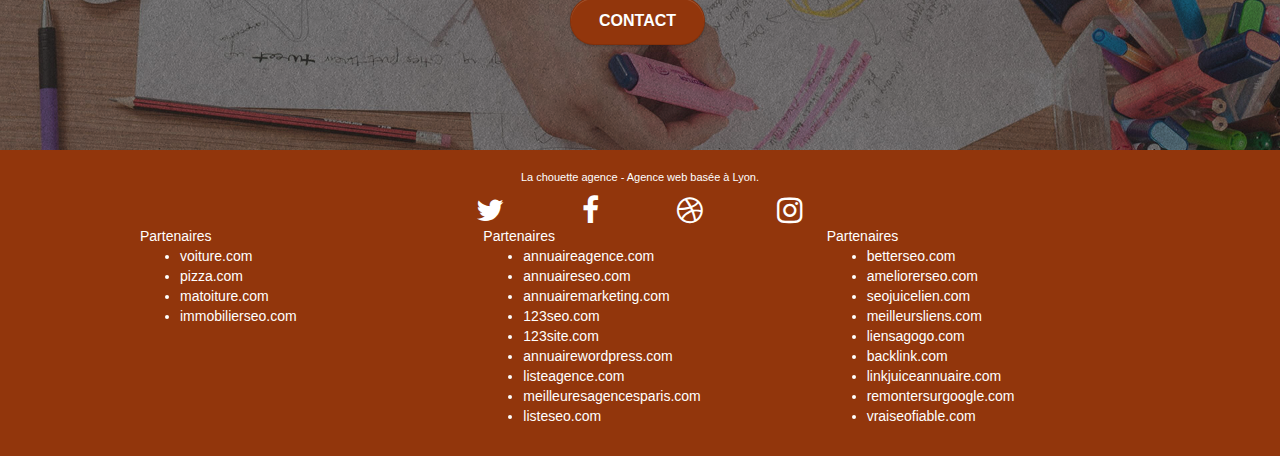
==== commit ff0bbf8f: "1ere version" ====
--- a/index.html
+++ b/index.html
@@ -1,9 +1,8 @@
 <!doctype html>
-<html lang="Default">
+<html lang="fr">
 <head>
     <meta charset="utf-8">
-    <meta name="keywords" content="seo, google, site web, site internet, agence design paris, agence design, agence design,agence design,agence design,agence design,agence design,agence design,agence design,agence design">
-    <meta name="description" content="">
+    <meta name="description" content="La chouette agence est une équipe de web design, basée à Lyon, qui aide les entreprises locales et les entrepreneurs créatifs à devenir attractives et visibles sur internet."> 
     <meta name="viewport" content="width=device-width, initial-scale=1.0, viewport-fit=cover">
     <link rel="shortcut icon" type="image/png" href="favicon.jpg">
     
@@ -19,7 +18,7 @@
 	<script src="./js/jquery.touchSwipe.js" defer></script>
 	<script src="./js/gmaps.js"></script>
 
-    <title>.</title>
+    <title>La chouette agence</title>
 
     
 <!-- Analytics -->
@@ -32,13 +31,15 @@
 <div class="page-container">
     
 <!-- bloc-0 -->
+
+<header>
 <div class="bloc bgc-white l-bloc " id="bloc-0">
 	<div class="container bloc-sm">
 
 		<nav class="navbar row">
 			<div class="navbar-header">
 				<div class="keywords" style="color:#cccccc;font-size:1px;">Agence web à paris, stratégie web, web design, illustrations, design de site web, site web, web, internet, site internet, site</div>
-				<a class="navbar-brand" href="index.html"><img src="img/la-chouette-agence.png" alt="paris web design logo agence web meilleure agence" height="40" /></a>
+				<a class="navbar-brand" href="index.html"><img src="img/la-chouette-agence.png" alt="Logo blanc de la chouette agence" height="40" aria-label="La chouette agence" /></a>
 				<div class="keywords" style="color:#cccccc;font-size:1px;">Agence web à paris, stratégie web, web design, illustrations, design de site web, site web, web, internet, site internet, site</div>
 				<button id="nav-toggle" type="button" class="ui-navbar-toggle navbar-toggle" data-toggle="collapse" data-target=".navbar-1">
 					<span class="sr-only">Toggle navigation</span><span class="icon-bar"></span><span class="icon-bar"></span><span class="icon-bar"></span>
@@ -52,39 +53,44 @@
 					<li>
 					</li>
 					<li>
-						<a href="page2.html">page2 &gt;</a>
+						<a href="contact.html">Contact</a>
 					</li>
 				</ul>
 			</div>
 		</nav>
 	</div>
 </div>
+</header>
 <!-- bloc-0 END -->
-
+<main>
 <!-- bloc-1-presentation -->
+<section>
 <div class="bloc bgc-dark-slate-blue bg-banniere d-bloc bg-t-edge bloc-bg-texture texture-paper b-parallax" id="bloc-1-hero">
 	<div class="container bloc-lg">
 		<div class="row tight-width-whitespace">
 			<div class="col-sm-12">
-				<img src="img/logo.png" class="center-block image-resize-mode" width="100" alt="La chouette agence, agence web paris, création logo paris" />
+				<img src="img/logo.png" class="center-block image-resize-mode" width="100" alt="Logo noir de la chouette agence" />
 				<h1 class="text-center hero-bloc-text tc-white ">
 					La chouette agence.
 				</h1>
 				<div class="text-center">
-					<a href="page2.html" class="btn btn-lg btn-clean btn-rd cta-hero btn-atomic-tangerine" id="cta-hero">Contact</a>
-				</div>
-			</div>
-		</div>
-	</div>
-</div>
+					<a href="contact.html" class="btn btn-lg btn-clean btn-rd cta-hero btn-atomic-tangerine" id="cta-hero">Contact</a>
+				</div>
+			</div>
+		</div>
+	</div>
+</div>
+</section>
 <!-- bloc-1-presentation END -->
 
 <!-- bloc-2-services -->
+<section>
 <div class="bloc bgc-white l-bloc" id="bloc-2-services">
 	<div class="container bloc-md">
 		<div class="row">
 			<div class="col-sm-12 text-center">
-				<img alt="agence web, agence web paris, web design paris, stratégie web" src="img/title.png" />
+				<h2>La chouette agence est une agence de web design qui aide 
+				</br>les entreprises à devenir attractives et visibles sur Internet.</h2>
 			</div>
 		</div>
 		<div class="row voffset-lg med-width-whitespace">
@@ -124,15 +130,21 @@
 		</div>
 		<div class="row voffset-lg voffset">
 			<div class="col-xs-12 col-md-8 col-md-offset-2 text-center">
-				<img alt="agence web, agence web paris, web design paris, stratégie web" src="img/citation.png" />
-
-			</div>
-		</div>
-	</div>
-</div>
+				<h2>"La chouette agence est une excellente agence web ! Les 
+				</br>web designers ont réussi à capturer l'essence de notre    
+				</br>entreprise et à l'intégrer à notre site. Cela nous a aidé à 
+				</br>doubler nos ventes en ligne à Lyon."</h2>
+				<p>Maxime Guibard, PDG de A vos fourchettes</p>
+
+			</div>
+		</div>
+	</div>
+</div>
+</section>
 <!-- bloc-2-services END -->
 
 <!-- bloc-3-what-i-do -->
+<section>
 <div class="bloc tc-white bgc-atomic-tangerine bg-presentation d-bloc bloc-bg-texture texture-paper b-parallax" id="bloc-3-what-i-do">
 	<div class="container bloc-lg">
 		<div class="row tight-width-whitespace black-background">
@@ -141,25 +153,27 @@
 					Nous souhaitons aider les entreprises de la région Lyonnaise à se développer et à connaître le succès. Nous travaillons pour aider les entreprises locales à attirer de nouveaux clients .<br>
 				</h2>
 				<p class="text-center white">
-					Nous aimons collaborer avec des entrepreneurs créatifs et des entreprises locale, qu’elles aient besoin de créer un site de A à Z ou de donner un coup de jeune à leur site. Que vous ayez besoin d’une identité visuelle complète ou d’une refonte de votre site, n’hésitez pas à nous contacter. Nous travaillerons ensemble pour créer des sites beau et bien structurés, qui seront facilement trouvable sur les moteurs de recherche. <br><br><a class="ltc-white bold-link" href="page2.html">Contactez notre équipe</a><br>
-				</p>
-			</div>
-		</div>
-	</div>
-</div>
+					Nous aimons collaborer avec des entrepreneurs créatifs et des entreprises locale, qu’elles aient besoin de créer un site de A à Z ou de donner un coup de jeune à leur site. Que vous ayez besoin d’une identité visuelle complète ou d’une refonte de votre site, n’hésitez pas à nous contacter. Nous travaillerons ensemble pour créer des sites beau et bien structurés, qui seront facilement trouvable sur les moteurs de recherche. <br><br><a class="ltc-white bold-link" href="contact.html">Contactez notre équipe</a><br>
+				</p>
+			</div>
+		</div>
+	</div>
+</div>
+</section>
 <!-- bloc-3-what-i-do END -->
 
 <!-- bloc-4-portfolio -->
+<section>
 <div class="bloc bgc-white bg-lines-h2-bg bg-repeat l-bloc" id="bloc-4-portfolio">
 	<div class="container bloc-lg">
 		<div class="row">
 			<div class="col-sm-12 text-center">
-				<img alt="agence web, agence web paris, web design paris, stratégie web" src="img/title2.png" />
+				<h2>Nous travaillons avec beacoup de clients, </br>voici nos réalisations.</h2>
 			</div>
 		</div>
 		<div class="row tight-width-whitespace portfolio-row">
 			<div class="col-sm-6">
-				<a href="#" data-lightbox="img/1.jpg" data-gallery-id="gallery-1" data-caption="Refonte d'un site web pour un journal local" data-frame="snapshot-lb"><img src="img/1.jpg" alt="paris web design logo agence web meilleure agence et refonte site web journal" class="img-responsive portfolio-thumb" /></a>
+				<a href="#" data-lightbox="img/1.jpg" data-gallery-id="gallery-1" data-caption="Refonte d'un site web pour un journal local" data-frame="snapshot-lb"><img src="img/1.jpg" alt="Image d'une refonte d'un site web pour un journal local" class="img-responsive portfolio-thumb" /></a>
 				<h3 class="mg-md text-center">
 					Refonte d'un site web pour un journal local
 				</h3>
@@ -168,7 +182,7 @@
 				</p>
 			</div>
 			<div class="col-sm-6">
-				<a href="#" data-lightbox="img/2.jpg" data-gallery-id="gallery-1" data-caption="Création d'un site web pour photographes" data-frame="snapshot-lb"><img src="img/2.jpg" class="img-responsive portfolio-thumb" alt="paris web design logo agence web meilleure agence, Création d'un site web pour photographes" /></a>
+				<a href="#" data-lightbox="img/2.jpg" data-gallery-id="gallery-1" data-caption="Création d'un site web pour photographes" data-frame="snapshot-lb"><img src="img/2.jpg" class="img-responsive portfolio-thumb" alt="Image d'une création de site web pour photographes" /></a>
 				<h3 class="mg-md text-center">
 					Création d'un site web pour photographes
 				</h3>
@@ -179,7 +193,7 @@
 		</div>
 		<div class="row tight-width-whitespace portfolio-row">
 			<div class="col-sm-6">
-				<a href="#" data-lightbox="img/3.bmp" data-gallery-id="gallery-1" data-caption="Création d'un site internet pour un voyageur" data-frame="snapshot-lb"><img src="img/3.bmp" class="img-responsive portfolio-thumb" alt="paris web design logo agence web meilleure agence, Création d'un site web pour voyageur"/></a>
+				<a href="#" data-lightbox="img/3.jpg" data-gallery-id="gallery-1" data-caption="Création d'un site internet pour un voyageur" data-frame="snapshot-lb"><img src="img/3.jpg" class="img-responsive portfolio-thumb" alt="Image d'une création de site internet pour un voyageur"/></a>
 				<h3 class="mg-md text-center">
 					Création d'un site internet pour un voyageur
 				</h3>
@@ -188,7 +202,7 @@
 				</p>
 			</div>
 			<div class="col-sm-6">
-				<a href="#" data-lightbox="img/4.bmp" data-gallery-id="gallery-1" data-caption="Conception d'un site pour une agence de mariage" data-frame="snapshot-lb"><img src="img/4.bmp" class="img-responsive portfolio-thumb" alt="paris web design logo agence web meilleure agence, Création d'un site web pour agence de mariage" /></a>
+				<a href="#" data-lightbox="img/4.jpg" data-gallery-id="gallery-1" data-caption="Conception d'un site pour une agence de mariage" data-frame="snapshot-lb"><img src="img/4.jpg" class="img-responsive portfolio-thumb" alt="Image d'une conception d'un site pour une agence de mariage" /></a>
 				<h3 class="mg-md text-center">
 					Conception d'un site pour une agence de mariage
 				</h3>
@@ -199,9 +213,11 @@
 		</div>
 	</div>
 </div>
+</section>
 <!-- bloc-4-portfolio END -->
 
 <!-- bloc-5-cta -->
+<section>
 <div class="bloc bgc-dark-slate-blue bg-banniere d-bloc bloc-bg-texture texture-paper" id="bloc-5-cta">
 	<div class="container bloc-lg">
 		<div class="row">
@@ -209,14 +225,17 @@
 				Prêt pour redonner vie à votre projet ?<br>Contactez notre équipe !
 			</h2>
 			<div class="col-sm-12 text-center">
-				<a href="page2.html" class="btn btn-atomic-tangerine btn-clean btn-rd btn-lg cta-hero">Contact</a>
-			</div>
-		</div>
-	</div>
-</div>
+				<a href="contact.html" class="btn btn-atomic-tangerine btn-clean btn-rd btn-lg cta-hero">Contact</a>
+			</div>
+		</div>
+	</div>
+</div>
+</section>
 <!-- bloc-5-cta END -->
+</main>
 
 <!-- Footer - bloc-8 -->
+<footer>
 <div class="bloc bgc-atomic-tangerine d-bloc" id="bloc-8">
 	<div class="container bloc-sm">
 		<div class="row">
@@ -227,25 +246,25 @@
 				<div class="row row-no-gutters social">
 					<div class="col-sm-3">
 						<div class="text-center">
-							<a class="social" href="index.html"><span class="fa fa-twitter icon-md"></span></a>
+							<a class="social" href="index.html" alt="logo Twitter" aria-label="liens Twitter" title="Nous sommes sur Twitter"><span class="fa fa-twitter icon-md"></span></a>
 						</div>
 					</div>
 					<div class="col-sm-3">
 						<div class="text-center">
-							<a class="social" href="index.html"><span class="fa fa-facebook icon-md"></span></a>
+							<a class="social" href="index.html" alt="logo Facebook" aria-label="liens Facebook" title="Nous sommes sur Facebook"><span class="fa fa-facebook icon-md"></span></a>
 						</div>
 					</div>
 					<div class="col-sm-3">
 						<div class="text-center">
-							<a class="social" href="index.html"><span class="fa fa-dribbble icon-md"></span></a>
+							<a class="social" href="index.html" alt="logo Dribble" aria-label="liens Dribble" title="Nous sommes sur Dribble"><span class="fa fa-dribbble icon-md"></span></a>
 						</div>
 					</div>
 					<div class="col-sm-3">
 						<div class="text-center">
-							<a class="social" href="index.html"><span class="fa fa-instagram icon-md"></span></a>
+							<a class="social" href="index.html" alt="logo Instagram" aria-label="liens Instagram" title="Nous sommes sur Instagram"><span class="fa fa-instagram icon-md"></span></a>
 						</div>
 					</div>
-					<div class="keywords" style="color:#F3976C;">Agence web à paris, stratégie web, web design, illustrations, design de site web, site web, web, internet, site internet, site</div>
+					
 				</div>
 				<div class="row">
 					<div class="col-sm-4">
@@ -258,7 +277,7 @@
 							</ul>		
 					</div>
 					<div class="col-sm-4">
-						Annuaires liste 1
+						Partenaires
 						<ul>
 							<li><a href="annuaireagence.com">annuaireagence.com</a></li>
 							<li><a href="annuaireseo.com">annuaireseo.com</a></li>
@@ -272,7 +291,7 @@
 						</ul>
 					</div>
 					<div class="col-sm-4">
-						Annuaires liste 2
+						Partenaires
 						<ul>
 							<li><a href="betterseo.com">betterseo.com</a></li>
 							<li><a href="ameliorerseo.com">ameliorerseo.com</a></li>
@@ -290,6 +309,7 @@
 		</div>
 	</div>
 </div>
+</footer>
 <!-- Footer - bloc-8 END -->
 
 </div>
--- a/style.css
+++ b/style.css
@@ -100,7 +100,7 @@
 }
 
 .d-bloc {
-    color: rgba(255, 255, 255, .7);
+    color: #fff;
 }
 
 .d-bloc button:hover {
@@ -133,7 +133,7 @@
 .d-bloc h5 a,
 .d-bloc h6 a,
 .d-bloc p a {
-    color: rgba(255, 255, 255, .6);
+    color: #fff;
 }
 
 .d-bloc .a-btn:hover,
@@ -651,7 +651,7 @@
 a {
     font-family: "helvetica";
     font-weight: 400;
-    color: #575757!important;
+    
 }
 
 .container {
@@ -771,15 +771,15 @@
 }
 
 .bgc-atomic-tangerine {
-    background-color: #F3976C;
+    background-color: #92360C;
 }
 
 .tc-white {
-    color: #F3976C!important;
+    color: #fff!important;
 }
 
 .btn-atomic-tangerine {
-    background: #F3976C;
+    background: #92360C;
     color: #FFFFFF!important;
 }
 
@@ -797,7 +797,7 @@
 }
 
 .ltc-atomic-tangerine {
-    color: #F3976C!important;
+    color: #92360C!important;
 }
 
 .ltc-atomic-tangerine:hover {
@@ -1039,4 +1039,8 @@
     .bloc-mob-center-text {
         text-align: center;
     }
-}+}
+footer a 
+{
+    color:#fff;
+}
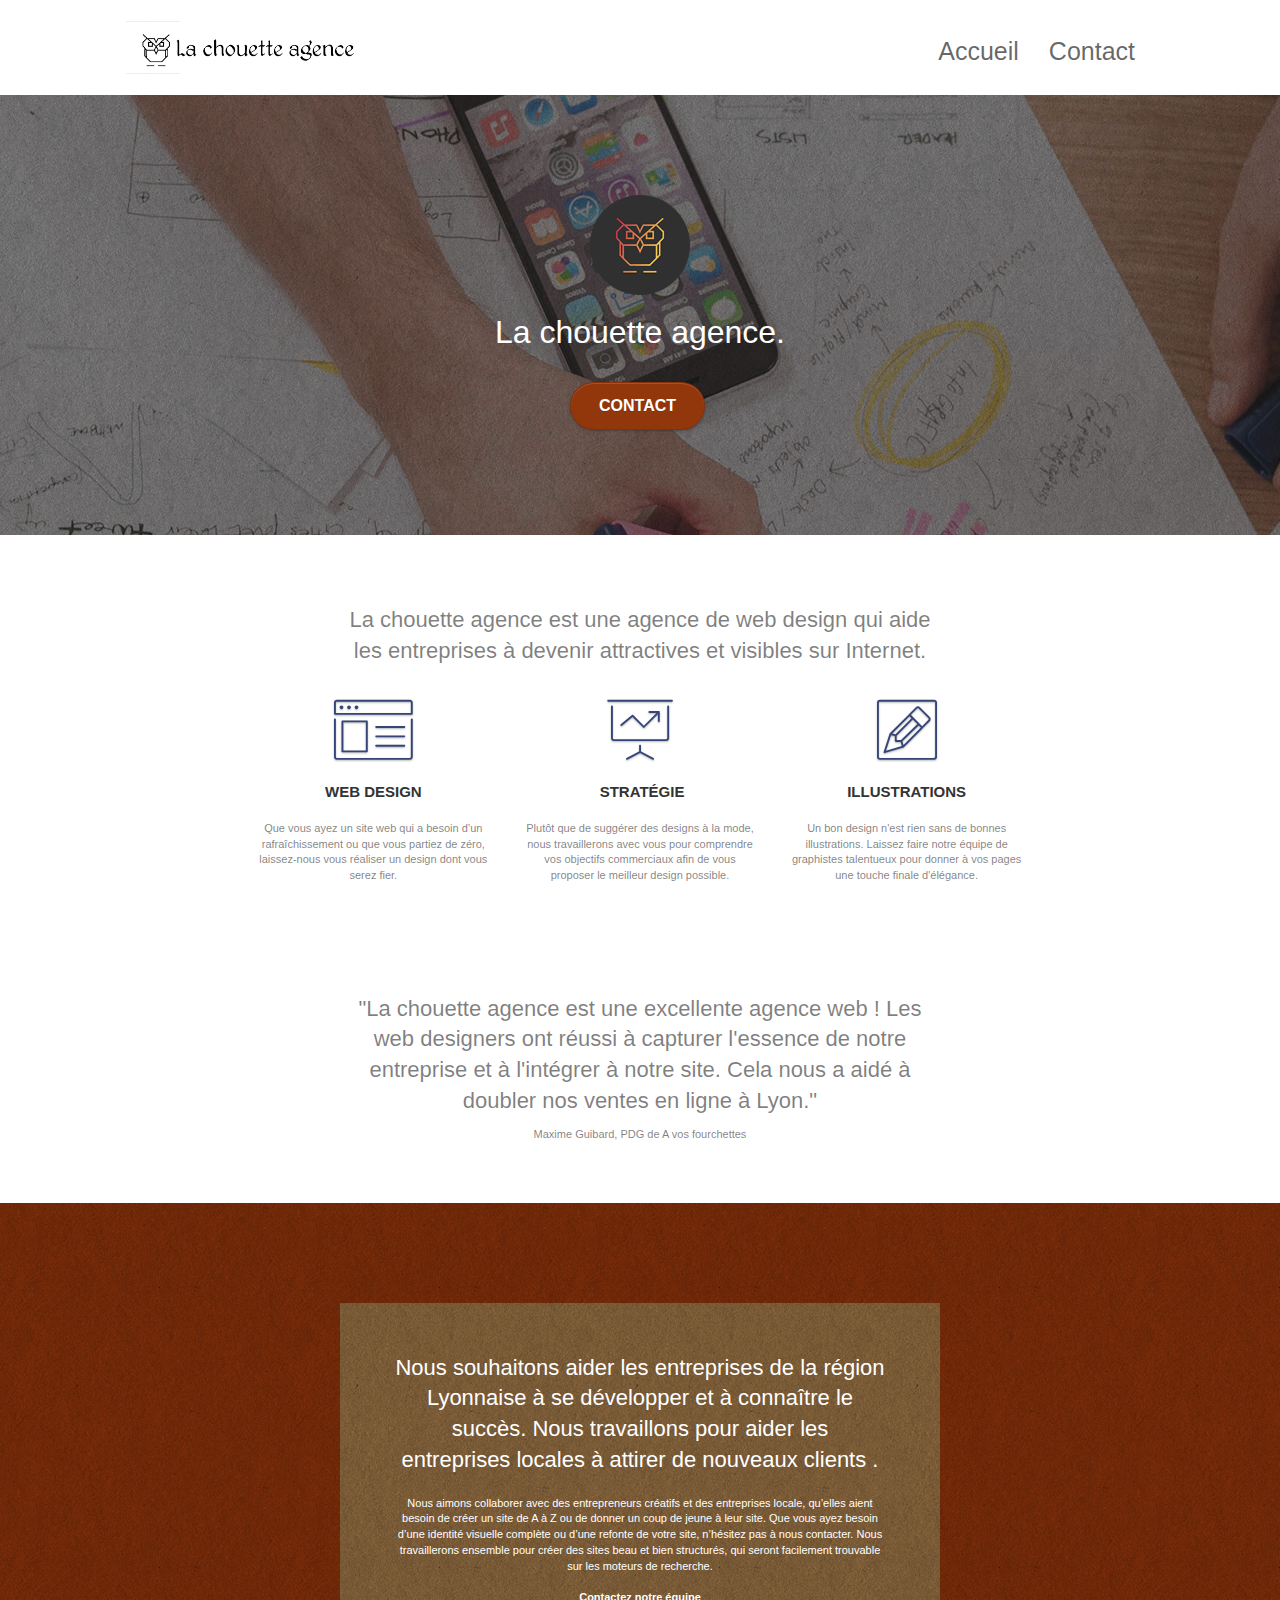
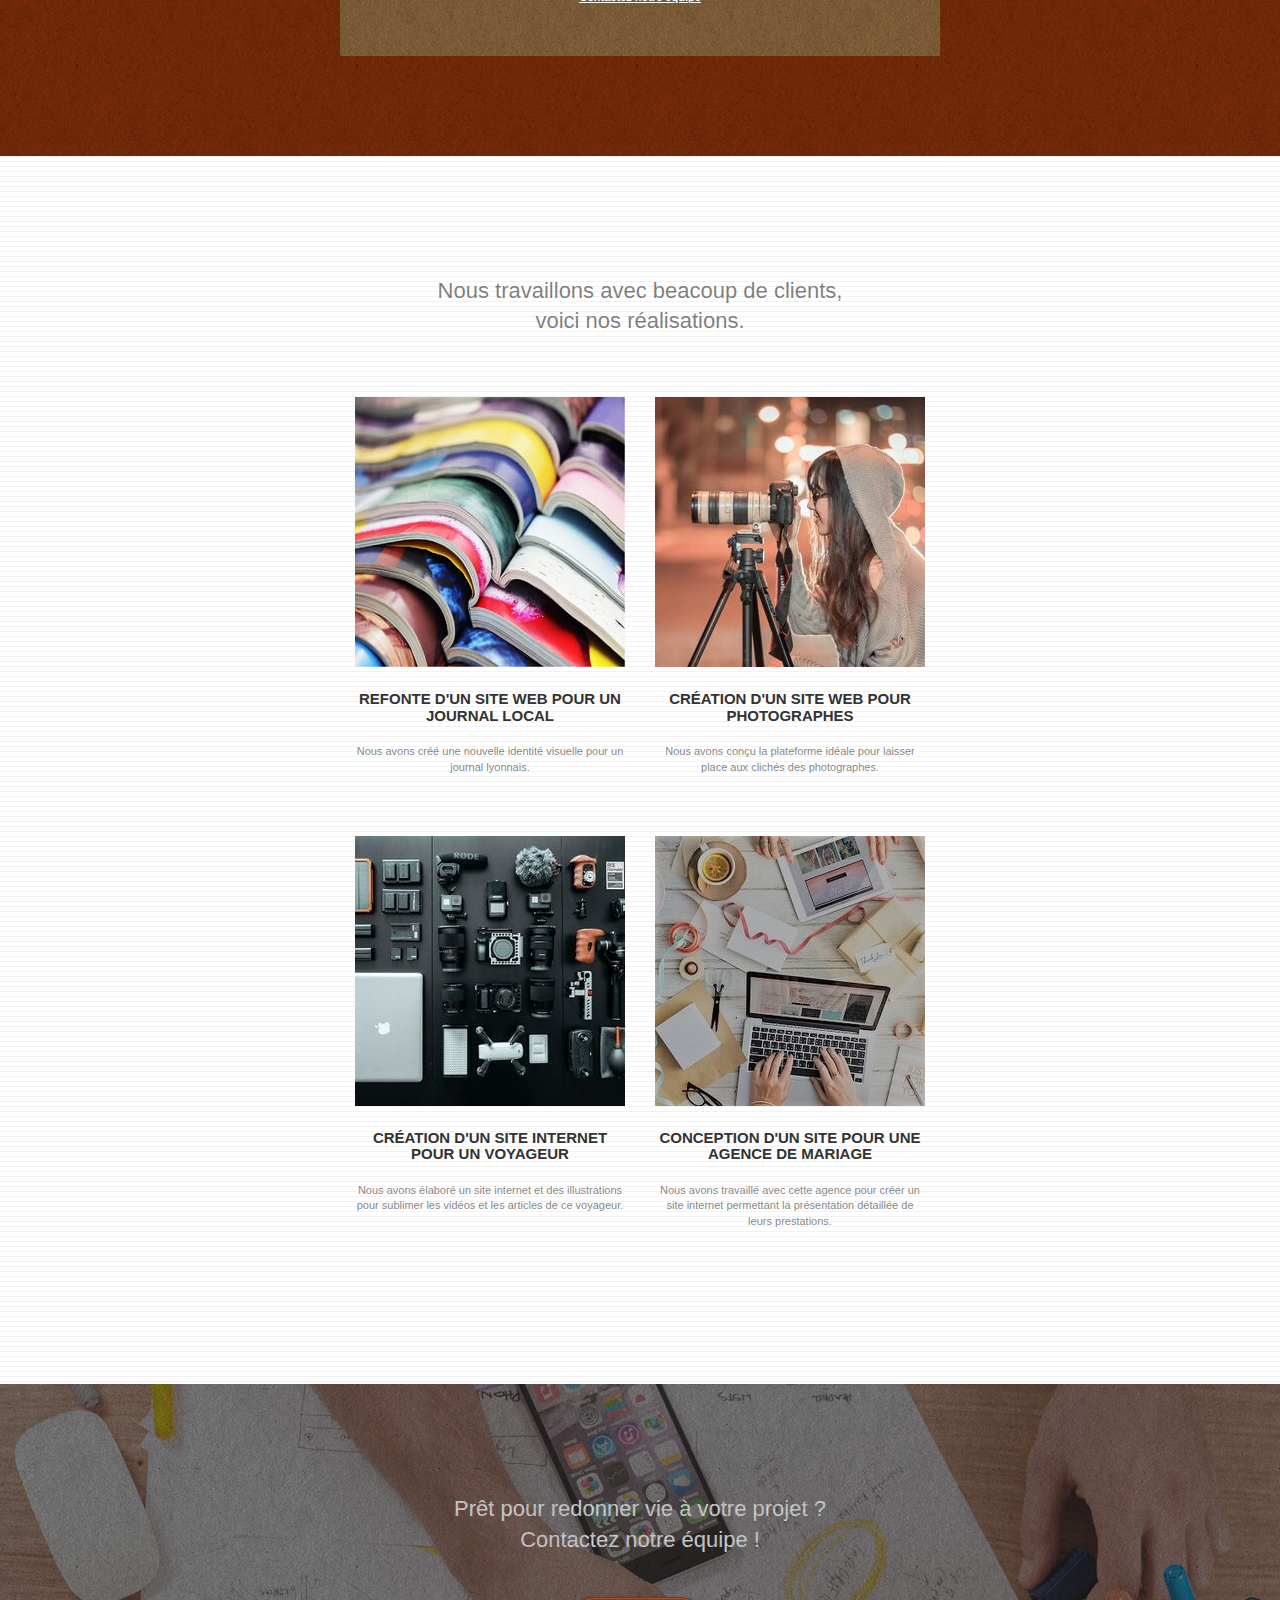
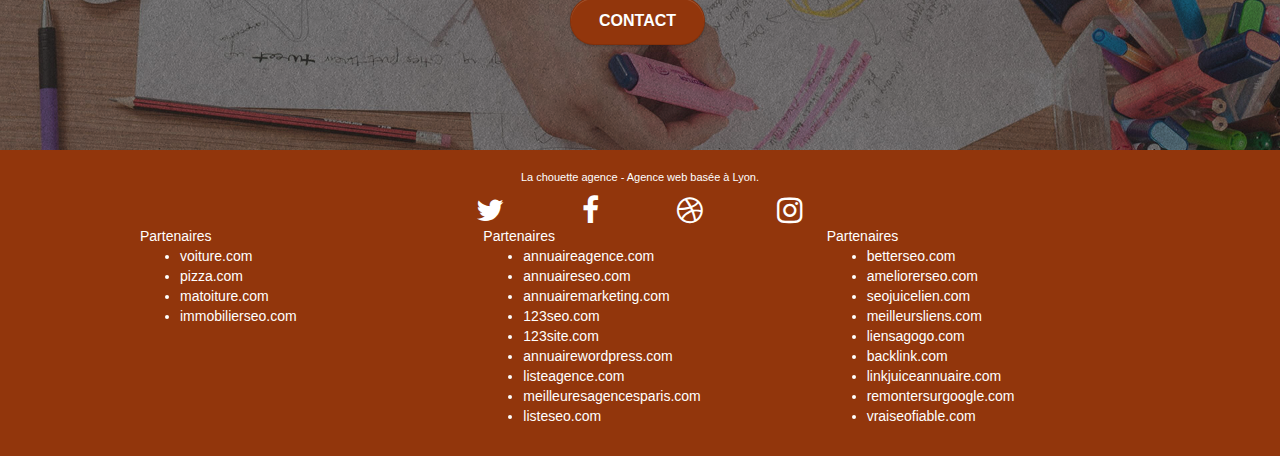
==== commit 93210bb0: "supprimer liens des pages" ====
--- a/index.html
+++ b/index.html
@@ -17,7 +17,6 @@
 	<script src="./js/blocs.js"></script>
 	<script src="./js/jquery.touchSwipe.js" defer></script>
 	<script src="./js/gmaps.js"></script>
-
     <title>La chouette agence</title>
 
     
@@ -48,7 +47,7 @@
 			<div class="collapse navbar-collapse navbar-1 special-dropdown-nav">
 				<ul class="site-navigation nav navbar-nav">
 					<li>
-						<a href="index.html">Accueil</a>
+						<a href="#">Accueil</a>
 					</li>
 					<li>
 					</li>
--- a/style.css
+++ b/style.css
@@ -325,7 +325,7 @@
 .nav > li {
     float: left;
     margin-top: 4px;
-    font-size: 16px;
+    font-size: 25px;
 }
 
 .navbar-nav .open .dropdown-menu > li > a {
@@ -508,8 +508,15 @@
 .form-control {
     border-color: rgba(0, 0, 0, .1);
     box-shadow: none;
-}
-
+    transition: background-color 500ms;
+}
+.form-control:focus{
+    border: 2px solid #DFE166;
+}
+#email:not(:focus):invalid {
+    background-color: #EC96A4;
+    border: 2px solid #EC96A4;
+    color: #fff; }
 .scrollToTop {
     width: 40px;
     height: 40px;
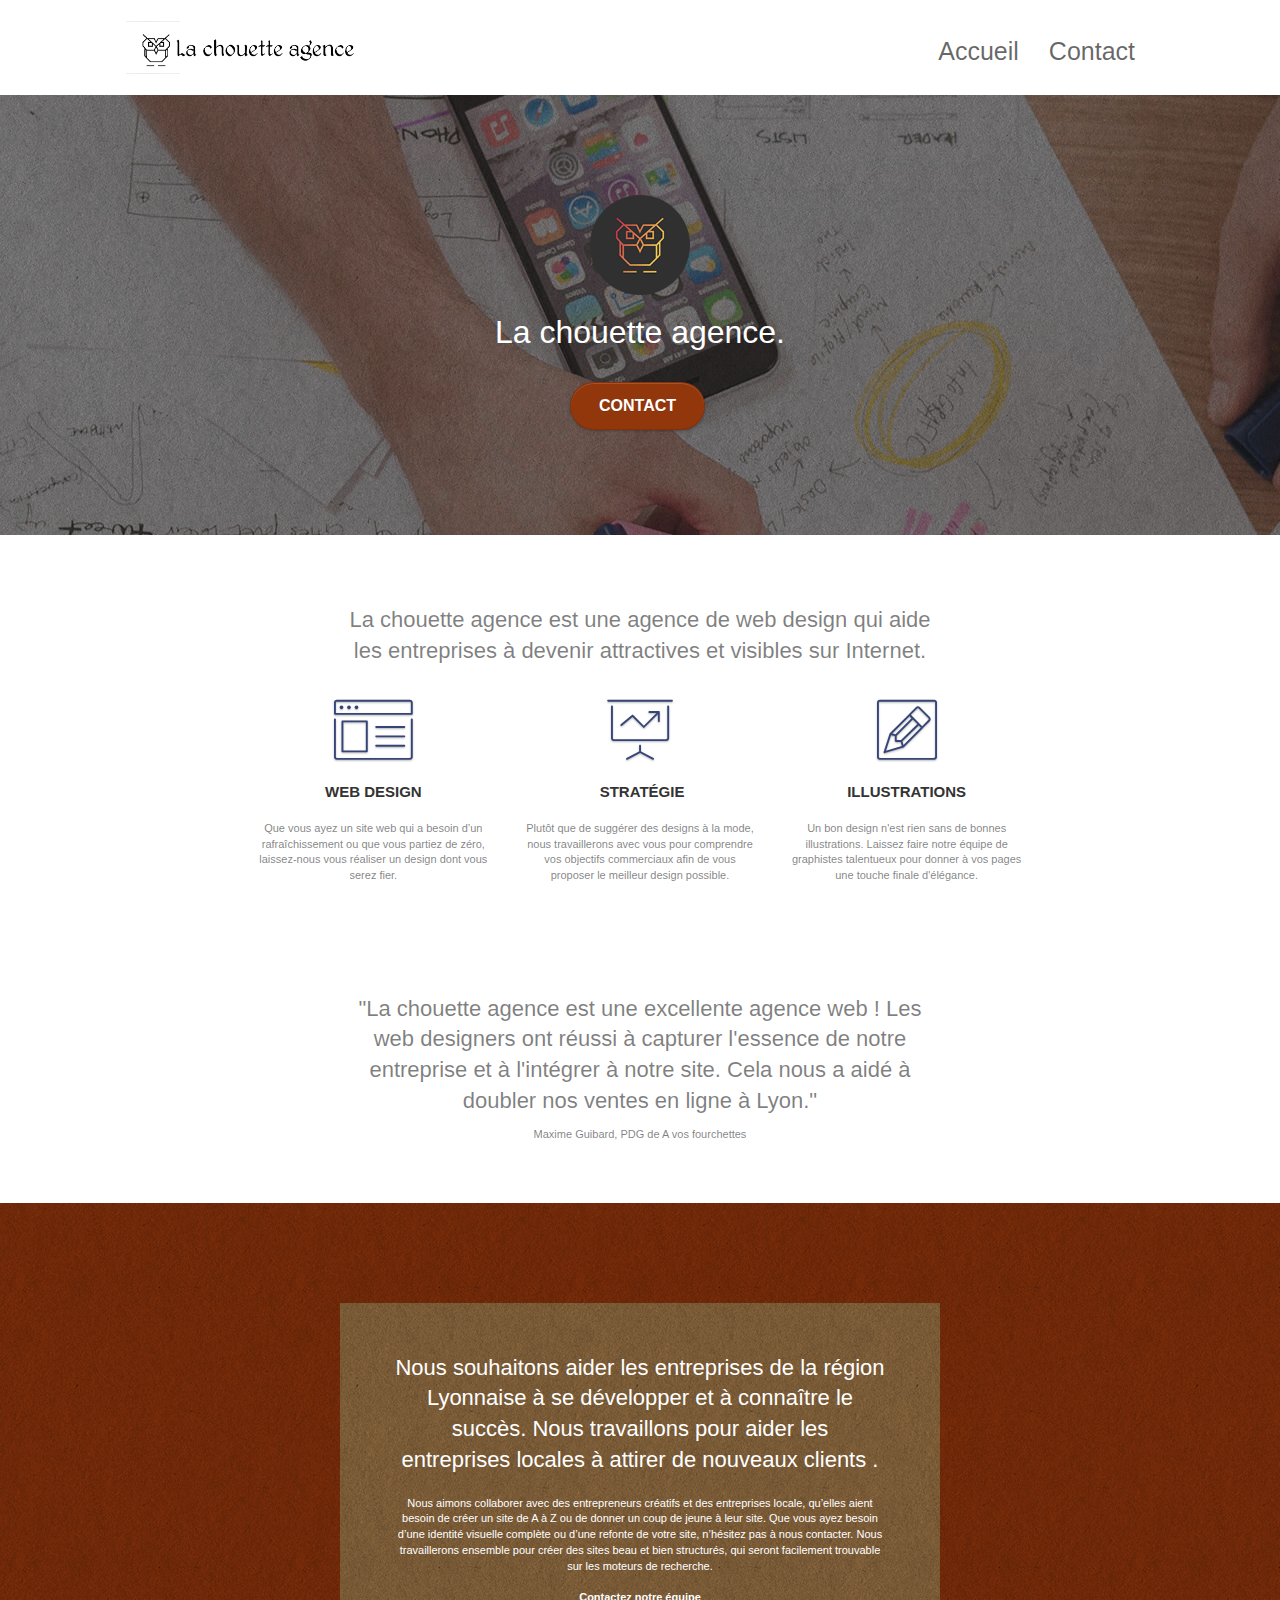
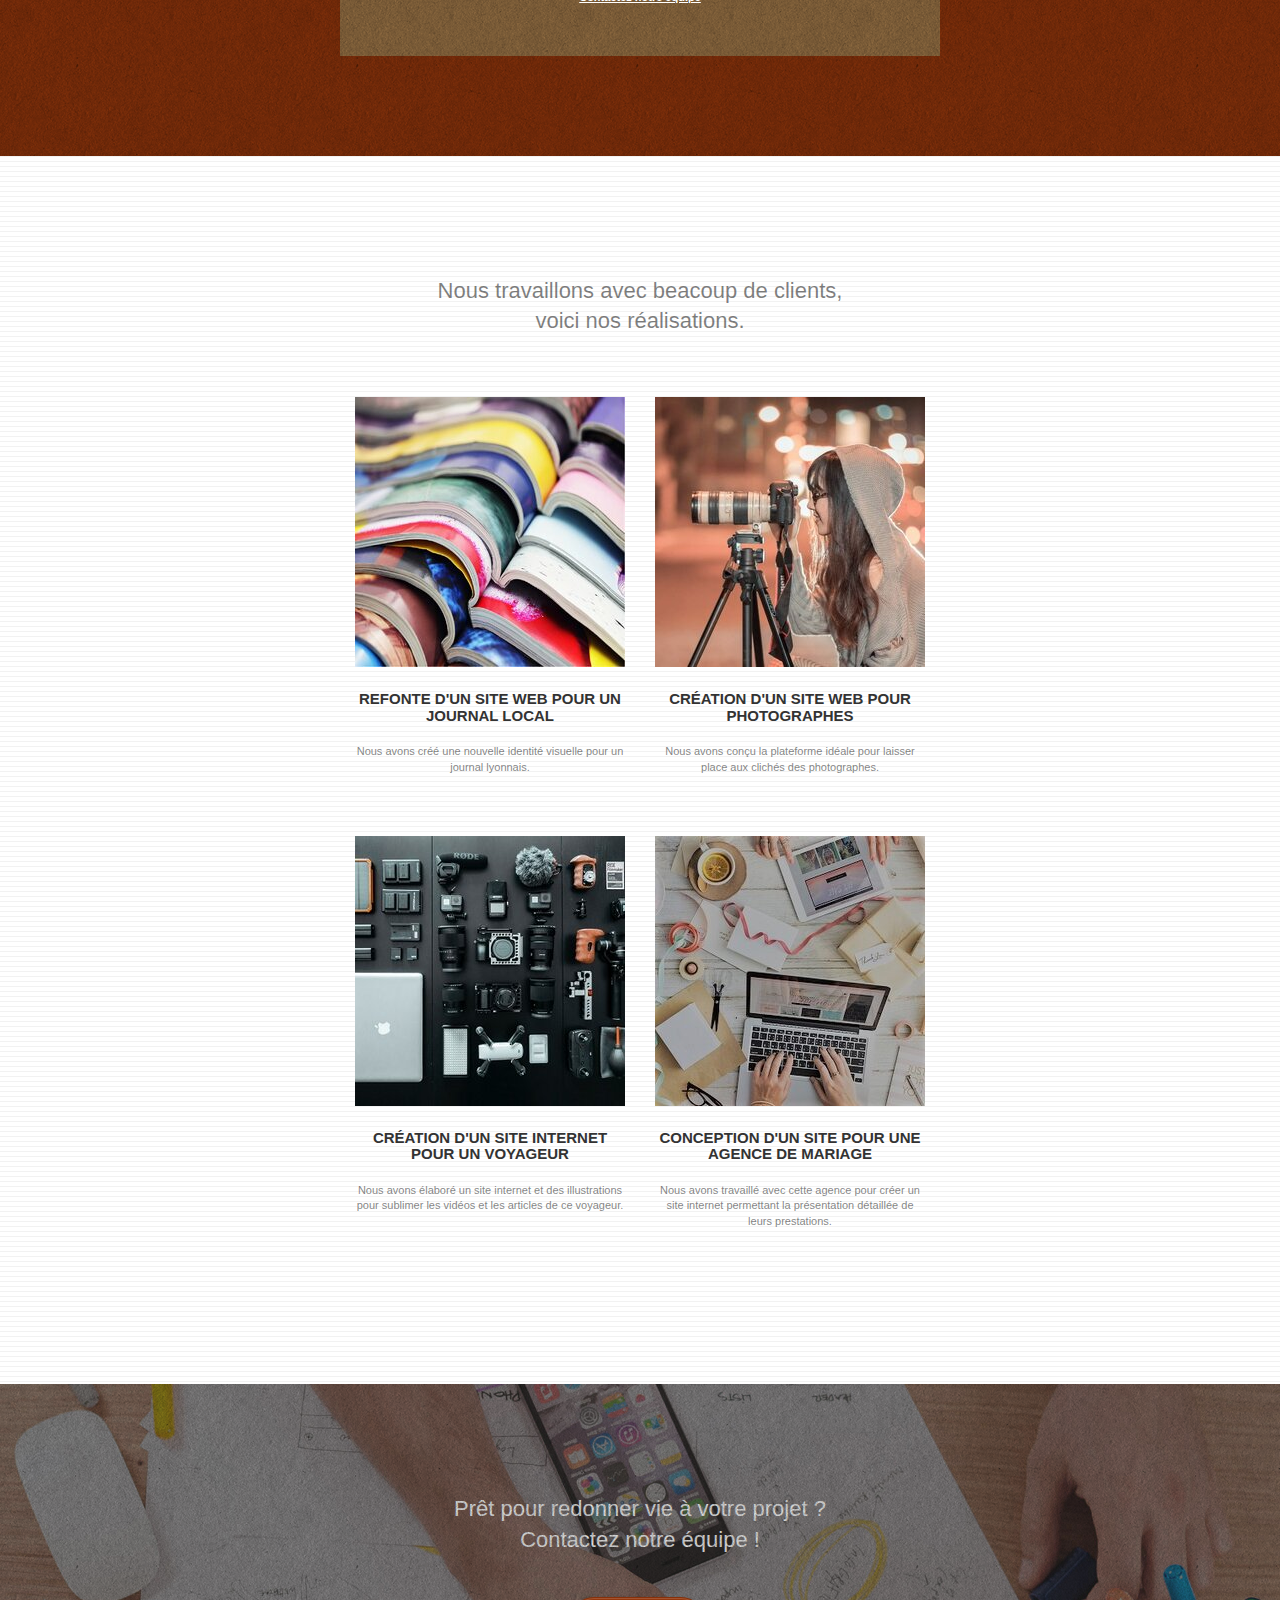
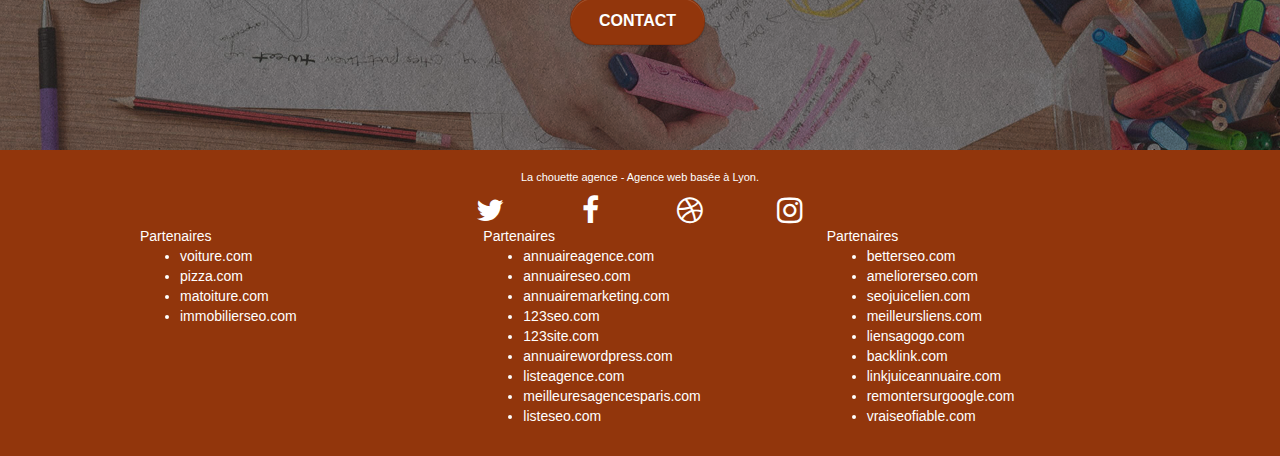
==== commit 667ee263: "conversion image" ====
--- a/index.html
+++ b/index.html
@@ -1,319 +1,308 @@
 <!doctype html>
 <html lang="fr">
-<head>
-    <meta charset="utf-8">
-    <meta name="description" content="La chouette agence est une équipe de web design, basée à Lyon, qui aide les entreprises locales et les entrepreneurs créatifs à devenir attractives et visibles sur internet."> 
-    <meta name="viewport" content="width=device-width, initial-scale=1.0, viewport-fit=cover">
-    <link rel="shortcut icon" type="image/png" href="favicon.jpg">
-    
-	<link rel="stylesheet" type="text/css" href="./css/bootstrap.css">
-	<link rel="stylesheet" type="text/css" href="style.css">
-	<link rel="stylesheet" type="text/css" href="./css/font-awesome.css">
-	<link rel="stylesheet" type="text/css" href="./css/et-line.css">
-	
-    
-	<script src="./js/jquery-2.1.0.js"></script>
-	<script src="./js/bootstrap.js"></script>
-	<script src="./js/blocs.js"></script>
-	<script src="./js/jquery.touchSwipe.js" defer></script>
-	<script src="./js/gmaps.js"></script>
-    <title>La chouette agence</title>
-
-    
-<!-- Analytics -->
- 
-<!-- Analytics END -->
-    
-</head>
-<body>
-<!-- Principal conteneur -->
-<div class="page-container">
-    
-<!-- bloc-0 -->
-
-<header>
-<div class="bloc bgc-white l-bloc " id="bloc-0">
-	<div class="container bloc-sm">
-
-		<nav class="navbar row">
-			<div class="navbar-header">
-				<div class="keywords" style="color:#cccccc;font-size:1px;">Agence web à paris, stratégie web, web design, illustrations, design de site web, site web, web, internet, site internet, site</div>
-				<a class="navbar-brand" href="index.html"><img src="img/la-chouette-agence.png" alt="Logo blanc de la chouette agence" height="40" aria-label="La chouette agence" /></a>
-				<div class="keywords" style="color:#cccccc;font-size:1px;">Agence web à paris, stratégie web, web design, illustrations, design de site web, site web, web, internet, site internet, site</div>
-				<button id="nav-toggle" type="button" class="ui-navbar-toggle navbar-toggle" data-toggle="collapse" data-target=".navbar-1">
-					<span class="sr-only">Toggle navigation</span><span class="icon-bar"></span><span class="icon-bar"></span><span class="icon-bar"></span>
-				</button>
-			</div>
-			<div class="collapse navbar-collapse navbar-1 special-dropdown-nav">
-				<ul class="site-navigation nav navbar-nav">
-					<li>
-						<a href="#">Accueil</a>
-					</li>
-					<li>
-					</li>
-					<li>
-						<a href="contact.html">Contact</a>
-					</li>
-				</ul>
-			</div>
-		</nav>
-	</div>
-</div>
-</header>
-<!-- bloc-0 END -->
-<main>
-<!-- bloc-1-presentation -->
-<section>
-<div class="bloc bgc-dark-slate-blue bg-banniere d-bloc bg-t-edge bloc-bg-texture texture-paper b-parallax" id="bloc-1-hero">
-	<div class="container bloc-lg">
-		<div class="row tight-width-whitespace">
-			<div class="col-sm-12">
-				<img src="img/logo.png" class="center-block image-resize-mode" width="100" alt="Logo noir de la chouette agence" />
-				<h1 class="text-center hero-bloc-text tc-white ">
-					La chouette agence.
-				</h1>
-				<div class="text-center">
-					<a href="contact.html" class="btn btn-lg btn-clean btn-rd cta-hero btn-atomic-tangerine" id="cta-hero">Contact</a>
+	<head>
+		<meta charset="utf-8">
+		<meta name="description" content="La chouette agence est une équipe de web design, basée à Lyon, qui aide les entreprises locales et les entrepreneurs créatifs à devenir attractives et visibles sur internet.">
+		<meta name="viewport" content="width=device-width, initial-scale=1.0, viewport-fit=cover">
+		<link rel="shortcut icon" type="image/png" href="favicon.jpg">
+		
+		<link rel="stylesheet" type="text/css" href="./css/bootstrap.css">
+		<link rel="stylesheet" type="text/css" href="style.css">
+		<link rel="stylesheet" type="text/css" href="./css/font-awesome.css">
+		<link rel="stylesheet" type="text/css" href="./css/et-line.css">
+		
+		
+		<script src="./js/jquery-2.1.0.js"></script>
+		<script src="./js/bootstrap.js"></script>
+		<script src="./js/blocs.js"></script>
+		<script src="./js/jquery.touchSwipe.js" defer></script>
+		<script src="./js/gmaps.js"></script>
+		<title>La chouette agence</title>
+		
+		<!-- Analytics -->
+		
+		<!-- Analytics END -->
+		
+	</head>
+	<body>
+		<!-- Principal conteneur -->
+		<div class="page-container">
+			
+			<!-- bloc-0 -->
+			<header>
+				<div class="bloc bgc-white l-bloc " id="bloc-0">
+					<div class="container bloc-sm">
+						<nav class="navbar row">
+							<div class="navbar-header">
+								<div class="keywords" style="color:#cccccc;font-size:1px;">Agence web à paris, stratégie web, web design, illustrations, design de site web, site web, web, internet, site internet, site</div>
+								<a class="navbar-brand" href="index.html"><img src="img/la-chouette-agence.png" alt="Logo blanc de la chouette agence" height="40" aria-label="La chouette agence" /></a>
+								<div class="keywords" style="color:#cccccc;font-size:1px;">Agence web à paris, stratégie web, web design, illustrations, design de site web, site web, web, internet, site internet, site</div>
+								<button id="nav-toggle" type="button" class="ui-navbar-toggle navbar-toggle" data-toggle="collapse" data-target=".navbar-1">
+								<span class="sr-only">Toggle navigation</span><span class="icon-bar"></span><span class="icon-bar"></span><span class="icon-bar"></span>
+								</button>
+							</div>
+							<div class="collapse navbar-collapse navbar-1 special-dropdown-nav">
+								<ul class="site-navigation nav navbar-nav">
+									<li>
+										<a href="#">Accueil</a>
+									</li>
+									<li>
+									</li>
+									<li>
+										<a href="contact.html">Contact</a>
+									</li>
+								</ul>
+							</div>
+						</nav>
+					</div>
 				</div>
-			</div>
+			</header>
+			<!-- bloc-0 END -->
+			<main>
+				<!-- bloc-1-presentation -->
+				<section>
+					<div class="bloc bgc-dark-slate-blue bg-banniere d-bloc bg-t-edge bloc-bg-texture texture-paper b-parallax" id="bloc-1-hero">
+						<div class="container bloc-lg">
+							<div class="row tight-width-whitespace">
+								<div class="col-sm-12">
+									<img src="img/logo.png" class="center-block image-resize-mode" width="100" alt="Logo noir de la chouette agence" />
+									<h1 class="text-center hero-bloc-text tc-white ">
+									La chouette agence.
+									</h1>
+									<div class="text-center">
+										<a href="contact.html" class="btn btn-lg btn-clean btn-rd cta-hero btn-atomic-tangerine" id="cta-hero">Contact</a>
+									</div>
+								</div>
+							</div>
+						</div>
+					</div>
+				</section>
+				<!-- bloc-1-presentation END -->
+				<!-- bloc-2-services -->
+				<section>
+					<div class="bloc bgc-white l-bloc" id="bloc-2-services">
+						<div class="container bloc-md">
+							<div class="row">
+								<div class="col-sm-12 text-center">
+									<h2>La chouette agence est une agence de web design qui aide
+									</br>les entreprises à devenir attractives et visibles sur Internet.</h2>
+								</div>
+							</div>
+							<div class="row voffset-lg med-width-whitespace">
+								<div class="col-sm-4">
+									<div class="text-center">
+										<span class="et-icon-browser sm-shadow icon-dark-slate-blue icons icon-lg"></span>
+									</div>
+									<h3 class="mg-md text-center">
+									Web design
+									</h3>
+									<p class="text-center ">
+										Que vous ayez un site web qui a besoin d&rsquo;un rafraîchissement ou que vous partiez de zéro, laissez-nous vous réaliser un design dont vous serez fier.
+									</p>
+								</div>
+								<div class="col-sm-4">
+									<div class="text-center">
+										<span class="et-icon-presentation sm-shadow icon-dark-slate-blue icons icon-lg"></span>
+									</div>
+									<h3 class="mg-md text-center">
+									&nbsp;Stratégie
+									</h3>
+									<p class="text-center ">
+										Plutôt que de suggérer des designs à la mode, nous travaillerons avec vous pour comprendre vos objectifs commerciaux afin de vous proposer le meilleur design possible.<br>
+									</p>
+								</div>
+								<div class="col-sm-4">
+									<div class="text-center">
+										<span class="et-icon-edit sm-shadow icon-dark-slate-blue icons icon-lg"></span>
+									</div>
+									<h3 class="mg-md text-center">
+									Illustrations
+									</h3>
+									<p class="text-center ">
+										Un bon design n'est rien sans de bonnes illustrations. Laissez faire notre équipe de graphistes talentueux pour donner à vos pages une touche finale d'élégance.
+									</p>
+								</div>
+							</div>
+							<div class="row voffset-lg voffset">
+								<div class="col-xs-12 col-md-8 col-md-offset-2 text-center">
+									<h2>"La chouette agence est une excellente agence web ! Les
+									</br>web designers ont réussi à capturer l'essence de notre
+									</br>entreprise et à l'intégrer à notre site. Cela nous a aidé à
+									</br>doubler nos ventes en ligne à Lyon."</h2>
+									<p>Maxime Guibard, PDG de A vos fourchettes</p>
+								</div>
+							</div>
+						</div>
+					</div>
+				</section>
+				<!-- bloc-2-services END -->
+				<!-- bloc-3-what-i-do -->
+				<section>
+					<div class="bloc tc-white bgc-atomic-tangerine bg-presentation d-bloc bloc-bg-texture texture-paper b-parallax" id="bloc-3-what-i-do">
+						<div class="container bloc-lg">
+							<div class="row tight-width-whitespace black-background">
+								<div class="col-sm-12">
+									<h2 class="mg-md text-center tc-white">
+									Nous souhaitons aider les entreprises de la région Lyonnaise à se développer et à connaître le succès. Nous travaillons pour aider les entreprises locales à attirer de nouveaux clients .<br>
+									</h2>
+									<p class="text-center white">
+										Nous aimons collaborer avec des entrepreneurs créatifs et des entreprises locale, qu’elles aient besoin de créer un site de A à Z ou de donner un coup de jeune à leur site. Que vous ayez besoin d’une identité visuelle complète ou d’une refonte de votre site, n’hésitez pas à nous contacter. Nous travaillerons ensemble pour créer des sites beau et bien structurés, qui seront facilement trouvable sur les moteurs de recherche. <br><br><a class="ltc-white bold-link" href="contact.html">Contactez notre équipe</a><br>
+									</p>
+								</div>
+							</div>
+						</div>
+					</div>
+				</section>
+				<!-- bloc-3-what-i-do END -->
+				<!-- bloc-4-portfolio -->
+				<section>
+					<div class="bloc bgc-white bg-lines-h2-bg bg-repeat l-bloc" id="bloc-4-portfolio">
+						<div class="container bloc-lg">
+							<div class="row">
+								<div class="col-sm-12 text-center">
+									<h2>Nous travaillons avec beacoup de clients, </br>voici nos réalisations.</h2>
+								</div>
+							</div>
+							<div class="row tight-width-whitespace portfolio-row">
+								<div class="col-sm-6">
+									<a href="#" data-lightbox="img/1.jpg" data-gallery-id="gallery-1" data-caption="Refonte d'un site web pour un journal local" data-frame="snapshot-lb"><img src="img/1.jpg" alt="Image d'une refonte d'un site web pour un journal local" class="img-responsive portfolio-thumb" /></a>
+									<h3 class="mg-md text-center">
+									Refonte d'un site web pour un journal local
+									</h3>
+									<p class="text-center">
+										Nous avons créé une nouvelle identité visuelle pour un journal lyonnais.
+									</p>
+								</div>
+								<div class="col-sm-6">
+									<a href="#" data-lightbox="img/2.jpg" data-gallery-id="gallery-1" data-caption="Création d'un site web pour photographes" data-frame="snapshot-lb"><img src="img/2.jpg" class="img-responsive portfolio-thumb" alt="Image d'une création de site web pour photographes" /></a>
+									<h3 class="mg-md text-center">
+									Création d'un site web pour photographes
+									</h3>
+									<p class="text-center">
+										Nous avons conçu la plateforme idéale pour laisser place aux clichés des photographes.
+									</p>
+								</div>
+							</div>
+							<div class="row tight-width-whitespace portfolio-row">
+								<div class="col-sm-6">
+									<a href="#" data-lightbox="img/3.jpg" data-gallery-id="gallery-1" data-caption="Création d'un site internet pour un voyageur" data-frame="snapshot-lb"><img src="img/3.jpg" class="img-responsive portfolio-thumb" alt="Image d'une création de site internet pour un voyageur"/></a>
+									<h3 class="mg-md text-center">
+									Création d'un site internet pour un voyageur
+									</h3>
+									<p class="text-center">
+										Nous avons élaboré un site internet et des illustrations pour sublimer les vidéos et les articles de ce voyageur.
+									</p>
+								</div>
+								<div class="col-sm-6">
+									<a href="#" data-lightbox="img/4.jpg" data-gallery-id="gallery-1" data-caption="Conception d'un site pour une agence de mariage" data-frame="snapshot-lb"><img src="img/4.jpg" class="img-responsive portfolio-thumb" alt="Image d'une conception d'un site pour une agence de mariage" /></a>
+									<h3 class="mg-md text-center">
+									Conception d'un site pour une agence de mariage
+									</h3>
+									<p class="text-center">
+										Nous avons travaillé avec cette agence pour créer un site internet permettant la présentation détaillée de leurs prestations.
+									</p>
+								</div>
+							</div>
+						</div>
+					</div>
+				</section>
+				<!-- bloc-4-portfolio END -->
+				<!-- bloc-5-cta -->
+				<section>
+					<div class="bloc bgc-dark-slate-blue bg-banniere d-bloc bloc-bg-texture texture-paper" id="bloc-5-cta">
+						<div class="container bloc-lg">
+							<div class="row">
+								<h2 class="mg-md text-center tc-white">
+								Prêt pour redonner vie à votre projet ?<br>Contactez notre équipe !
+								</h2>
+								<div class="col-sm-12 text-center">
+									<a href="contact.html" class="btn btn-atomic-tangerine btn-clean btn-rd btn-lg cta-hero">Contact</a>
+								</div>
+							</div>
+						</div>
+					</div>
+				</section>
+				<!-- bloc-5-cta END -->
+			</main>
+			<!-- Footer - bloc-8 -->
+			<footer>
+				<div class="bloc bgc-atomic-tangerine d-bloc" id="bloc-8">
+					<div class="container bloc-sm">
+						<div class="row">
+							<div class="col-sm-12">
+								<p class="text-center white">
+									La chouette agence - Agence web basée à Lyon.<br>
+								</p>
+								<div class="row row-no-gutters social">
+									<div class="col-sm-3">
+										<div class="text-center">
+											<a class="social" href="#"  aria-label="liens Twitter" title="Nous sommes sur Twitter"><span class="fa fa-twitter icon-md"></span></a>
+										</div>
+									</div>
+									<div class="col-sm-3">
+										<div class="text-center">
+											<a class="social" href="#" aria-label="liens Facebook" title="Nous sommes sur Facebook"><span class="fa fa-facebook icon-md"></span></a>
+										</div>
+									</div>
+									<div class="col-sm-3">
+										<div class="text-center">
+											<a class="social" href="#"  aria-label="liens Dribble" title="Nous sommes sur Dribble"><span class="fa fa-dribbble icon-md"></span></a>
+										</div>
+									</div>
+									<div class="col-sm-3">
+										<div class="text-center">
+											<a class="social" href="#"  aria-label="liens Instagram" title="Nous sommes sur Instagram"><span class="fa fa-instagram icon-md"></span></a>
+										</div>
+									</div>
+									
+								</div>
+								<div class="row">
+									<div class="col-sm-4">
+										Partenaires
+										<ul>
+											<li><a href="voiture.com">voiture.com</a></li>
+											<li><a href="pizza.com">pizza.com</a></li>
+											<li><a href="matoiture.com">matoiture.com</a></li>
+											<li><a href="immobilierseo.com">immobilierseo.com</a></li>
+										</ul>
+									</div>
+									<div class="col-sm-4">
+										Partenaires
+										<ul>
+											<li><a href="annuaireagence.com">annuaireagence.com</a></li>
+											<li><a href="annuaireseo.com">annuaireseo.com</a></li>
+											<li><a href="annuairemarketing.com">annuairemarketing.com</a></li>
+											<li><a href="123seoture.com">123seo.com</a></li>
+											<li><a href="123site.com">123site.com</a></li>
+											<li><a href="annuairewordpress.com">annuairewordpress.com</a></li>
+											<li><a href="listeagence.com">listeagence.com</a></li>
+											<li><a href="meilleuresagencesparis.com">meilleuresagencesparis.com</a></li>
+											<li><a href="listeseo.com">listeseo.com</a></li>
+										</ul>
+									</div>
+									<div class="col-sm-4">
+										Partenaires
+										<ul>
+											<li><a href="betterseo.com">betterseo.com</a></li>
+											<li><a href="ameliorerseo.com">ameliorerseo.com</a></li>
+											<li><a href="seojuicelien.com">seojuicelien.com</a></li>
+											<li><a href="meilleursliens.com">meilleursliens.com</a></li>
+											<li><a href="liensagogo.com">liensagogo.com</a></li>
+											<li><a href="backlink.com">backlink.com</a></li>
+											<li><a href="linkjuiceannuaire.com">linkjuiceannuaire.com</a></li>
+											<li><a href="remontersurgoogle.com">remontersurgoogle.com</a></li>
+											<li><a href="vraiseofiable.com">vraiseofiable.com</a></li>
+										</ul>
+									</div>
+								</div>
+							</div>
+						</div>
+					</div>
+				</div>
+			</footer>
+			<!-- Footer - bloc-8 END -->
 		</div>
-	</div>
-</div>
-</section>
-<!-- bloc-1-presentation END -->
-
-<!-- bloc-2-services -->
-<section>
-<div class="bloc bgc-white l-bloc" id="bloc-2-services">
-	<div class="container bloc-md">
-		<div class="row">
-			<div class="col-sm-12 text-center">
-				<h2>La chouette agence est une agence de web design qui aide 
-				</br>les entreprises à devenir attractives et visibles sur Internet.</h2>
-			</div>
-		</div>
-		<div class="row voffset-lg med-width-whitespace">
-			<div class="col-sm-4">
-				<div class="text-center">
-					<span class="et-icon-browser sm-shadow icon-dark-slate-blue icons icon-lg"></span>
-				</div>
-				<h3 class="mg-md text-center">
-					Web design
-				</h3>
-				<p class="text-center ">
-					Que vous ayez un site web qui a besoin d&rsquo;un rafraîchissement ou que vous partiez de zéro, laissez-nous vous réaliser un design dont vous serez fier.
-				</p>
-			</div>
-			<div class="col-sm-4">
-				<div class="text-center">
-					<span class="et-icon-presentation sm-shadow icon-dark-slate-blue icons icon-lg"></span>
-				</div>
-				<h3 class="mg-md text-center">
-					&nbsp;Stratégie
-				</h3>
-				<p class="text-center ">
-					Plutôt que de suggérer des designs à la mode, nous travaillerons avec vous pour comprendre vos objectifs commerciaux afin de vous proposer le meilleur design possible.<br>
-				</p>
-			</div>
-			<div class="col-sm-4">
-				<div class="text-center">
-					<span class="et-icon-edit sm-shadow icon-dark-slate-blue icons icon-lg"></span>
-				</div>
-				<h3 class="mg-md text-center">
-					Illustrations
-				</h3>
-				<p class="text-center ">
-					Un bon design n'est rien sans de bonnes illustrations. Laissez faire notre équipe de graphistes talentueux pour donner à vos pages une touche finale d'élégance.
-				</p>
-			</div>
-		</div>
-		<div class="row voffset-lg voffset">
-			<div class="col-xs-12 col-md-8 col-md-offset-2 text-center">
-				<h2>"La chouette agence est une excellente agence web ! Les 
-				</br>web designers ont réussi à capturer l'essence de notre    
-				</br>entreprise et à l'intégrer à notre site. Cela nous a aidé à 
-				</br>doubler nos ventes en ligne à Lyon."</h2>
-				<p>Maxime Guibard, PDG de A vos fourchettes</p>
-
-			</div>
-		</div>
-	</div>
-</div>
-</section>
-<!-- bloc-2-services END -->
-
-<!-- bloc-3-what-i-do -->
-<section>
-<div class="bloc tc-white bgc-atomic-tangerine bg-presentation d-bloc bloc-bg-texture texture-paper b-parallax" id="bloc-3-what-i-do">
-	<div class="container bloc-lg">
-		<div class="row tight-width-whitespace black-background">
-			<div class="col-sm-12">
-				<h2 class="mg-md text-center tc-white">
-					Nous souhaitons aider les entreprises de la région Lyonnaise à se développer et à connaître le succès. Nous travaillons pour aider les entreprises locales à attirer de nouveaux clients .<br>
-				</h2>
-				<p class="text-center white">
-					Nous aimons collaborer avec des entrepreneurs créatifs et des entreprises locale, qu’elles aient besoin de créer un site de A à Z ou de donner un coup de jeune à leur site. Que vous ayez besoin d’une identité visuelle complète ou d’une refonte de votre site, n’hésitez pas à nous contacter. Nous travaillerons ensemble pour créer des sites beau et bien structurés, qui seront facilement trouvable sur les moteurs de recherche. <br><br><a class="ltc-white bold-link" href="contact.html">Contactez notre équipe</a><br>
-				</p>
-			</div>
-		</div>
-	</div>
-</div>
-</section>
-<!-- bloc-3-what-i-do END -->
-
-<!-- bloc-4-portfolio -->
-<section>
-<div class="bloc bgc-white bg-lines-h2-bg bg-repeat l-bloc" id="bloc-4-portfolio">
-	<div class="container bloc-lg">
-		<div class="row">
-			<div class="col-sm-12 text-center">
-				<h2>Nous travaillons avec beacoup de clients, </br>voici nos réalisations.</h2>
-			</div>
-		</div>
-		<div class="row tight-width-whitespace portfolio-row">
-			<div class="col-sm-6">
-				<a href="#" data-lightbox="img/1.jpg" data-gallery-id="gallery-1" data-caption="Refonte d'un site web pour un journal local" data-frame="snapshot-lb"><img src="img/1.jpg" alt="Image d'une refonte d'un site web pour un journal local" class="img-responsive portfolio-thumb" /></a>
-				<h3 class="mg-md text-center">
-					Refonte d'un site web pour un journal local
-				</h3>
-				<p class="text-center">
-					Nous avons créé une nouvelle identité visuelle pour un journal lyonnais.
-				</p>
-			</div>
-			<div class="col-sm-6">
-				<a href="#" data-lightbox="img/2.jpg" data-gallery-id="gallery-1" data-caption="Création d'un site web pour photographes" data-frame="snapshot-lb"><img src="img/2.jpg" class="img-responsive portfolio-thumb" alt="Image d'une création de site web pour photographes" /></a>
-				<h3 class="mg-md text-center">
-					Création d'un site web pour photographes
-				</h3>
-				<p class="text-center">
-					Nous avons conçu la plateforme idéale pour laisser place aux clichés des photographes.
-				</p>
-			</div>
-		</div>
-		<div class="row tight-width-whitespace portfolio-row">
-			<div class="col-sm-6">
-				<a href="#" data-lightbox="img/3.jpg" data-gallery-id="gallery-1" data-caption="Création d'un site internet pour un voyageur" data-frame="snapshot-lb"><img src="img/3.jpg" class="img-responsive portfolio-thumb" alt="Image d'une création de site internet pour un voyageur"/></a>
-				<h3 class="mg-md text-center">
-					Création d'un site internet pour un voyageur
-				</h3>
-				<p class="text-center">
-					Nous avons élaboré un site internet et des illustrations pour sublimer les vidéos et les articles de ce voyageur.
-				</p>
-			</div>
-			<div class="col-sm-6">
-				<a href="#" data-lightbox="img/4.jpg" data-gallery-id="gallery-1" data-caption="Conception d'un site pour une agence de mariage" data-frame="snapshot-lb"><img src="img/4.jpg" class="img-responsive portfolio-thumb" alt="Image d'une conception d'un site pour une agence de mariage" /></a>
-				<h3 class="mg-md text-center">
-					Conception d'un site pour une agence de mariage
-				</h3>
-				<p class="text-center">
-					Nous avons travaillé avec cette agence pour créer un site internet permettant la présentation détaillée de leurs prestations.
-				</p>
-			</div>
-		</div>
-	</div>
-</div>
-</section>
-<!-- bloc-4-portfolio END -->
-
-<!-- bloc-5-cta -->
-<section>
-<div class="bloc bgc-dark-slate-blue bg-banniere d-bloc bloc-bg-texture texture-paper" id="bloc-5-cta">
-	<div class="container bloc-lg">
-		<div class="row">
-			<h2 class="mg-md text-center tc-white">
-				Prêt pour redonner vie à votre projet ?<br>Contactez notre équipe !
-			</h2>
-			<div class="col-sm-12 text-center">
-				<a href="contact.html" class="btn btn-atomic-tangerine btn-clean btn-rd btn-lg cta-hero">Contact</a>
-			</div>
-		</div>
-	</div>
-</div>
-</section>
-<!-- bloc-5-cta END -->
-</main>
-
-<!-- Footer - bloc-8 -->
-<footer>
-<div class="bloc bgc-atomic-tangerine d-bloc" id="bloc-8">
-	<div class="container bloc-sm">
-		<div class="row">
-			<div class="col-sm-12">
-				<p class="text-center white">
-					La chouette agence - Agence web basée à Lyon.<br>
-				</p>
-				<div class="row row-no-gutters social">
-					<div class="col-sm-3">
-						<div class="text-center">
-							<a class="social" href="index.html" alt="logo Twitter" aria-label="liens Twitter" title="Nous sommes sur Twitter"><span class="fa fa-twitter icon-md"></span></a>
-						</div>
-					</div>
-					<div class="col-sm-3">
-						<div class="text-center">
-							<a class="social" href="index.html" alt="logo Facebook" aria-label="liens Facebook" title="Nous sommes sur Facebook"><span class="fa fa-facebook icon-md"></span></a>
-						</div>
-					</div>
-					<div class="col-sm-3">
-						<div class="text-center">
-							<a class="social" href="index.html" alt="logo Dribble" aria-label="liens Dribble" title="Nous sommes sur Dribble"><span class="fa fa-dribbble icon-md"></span></a>
-						</div>
-					</div>
-					<div class="col-sm-3">
-						<div class="text-center">
-							<a class="social" href="index.html" alt="logo Instagram" aria-label="liens Instagram" title="Nous sommes sur Instagram"><span class="fa fa-instagram icon-md"></span></a>
-						</div>
-					</div>
-					
-				</div>
-				<div class="row">
-					<div class="col-sm-4">
-						Partenaires
-							<ul>
-								<li><a href="voiture.com">voiture.com</a></li>
-								<li><a href="pizza.com">pizza.com</a></li>
-								<li><a href="matoiture.com">matoiture.com</a></li>
-								<li><a href="immobilierseo.com">immobilierseo.com</a></li>
-							</ul>		
-					</div>
-					<div class="col-sm-4">
-						Partenaires
-						<ul>
-							<li><a href="annuaireagence.com">annuaireagence.com</a></li>
-							<li><a href="annuaireseo.com">annuaireseo.com</a></li>
-							<li><a href="annuairemarketing.com">annuairemarketing.com</a></li>
-							<li><a href="123seoture.com">123seo.com</a></li>
-							<li><a href="123site.com">123site.com</a></li>
-							<li><a href="annuairewordpress.com">annuairewordpress.com</a></li>
-							<li><a href="listeagence.com">listeagence.com</a></li>
-							<li><a href="meilleuresagencesparis.com">meilleuresagencesparis.com</a></li>
-							<li><a href="listeseo.com">listeseo.com</a></li>
-						</ul>
-					</div>
-					<div class="col-sm-4">
-						Partenaires
-						<ul>
-							<li><a href="betterseo.com">betterseo.com</a></li>
-							<li><a href="ameliorerseo.com">ameliorerseo.com</a></li>
-							<li><a href="seojuicelien.com">seojuicelien.com</a></li>
-							<li><a href="meilleursliens.com">meilleursliens.com</a></li>
-							<li><a href="liensagogo.com">liensagogo.com</a></li>
-							<li><a href="backlink.com">backlink.com</a></li>
-							<li><a href="linkjuiceannuaire.com">linkjuiceannuaire.com</a></li>
-							<li><a href="remontersurgoogle.com">remontersurgoogle.com</a></li>
-							<li><a href="vraiseofiable.com">vraiseofiable.com</a></li>
-						</ul>
-					</div>
-				</div>
-			</div>
-		</div>
-	</div>
-</div>
-</footer>
-<!-- Footer - bloc-8 END -->
-
-</div>
-<!-- Principal conteneur END -->
-    
-
-</body>
-</html>
+		<!-- Principal conteneur END -->
+		
+	</body>
+</html>--- a/style.css
+++ b/style.css
@@ -509,14 +509,17 @@
     border-color: rgba(0, 0, 0, .1);
     box-shadow: none;
     transition: background-color 500ms;
-}
-.form-control:focus{
-    border: 2px solid #DFE166;
-}
-#email:not(:focus):invalid {
+    transition: border 50ms;
+}
+
+#email:focus:invalid {
     background-color: #EC96A4;
     border: 2px solid #EC96A4;
     color: #fff; }
+    #email:focus:valid{
+        background-color: green;
+        color: #fff;
+    }
 .scrollToTop {
     width: 40px;
     height: 40px;
@@ -829,7 +832,7 @@
 }
 
 .bg-presentation {
-    background-image: url("img/image-de-presentation.bmp");
+    background-image: url("img/image-de-presentation.jpg");
 }
 
 @media (max-width: 1024px) {
